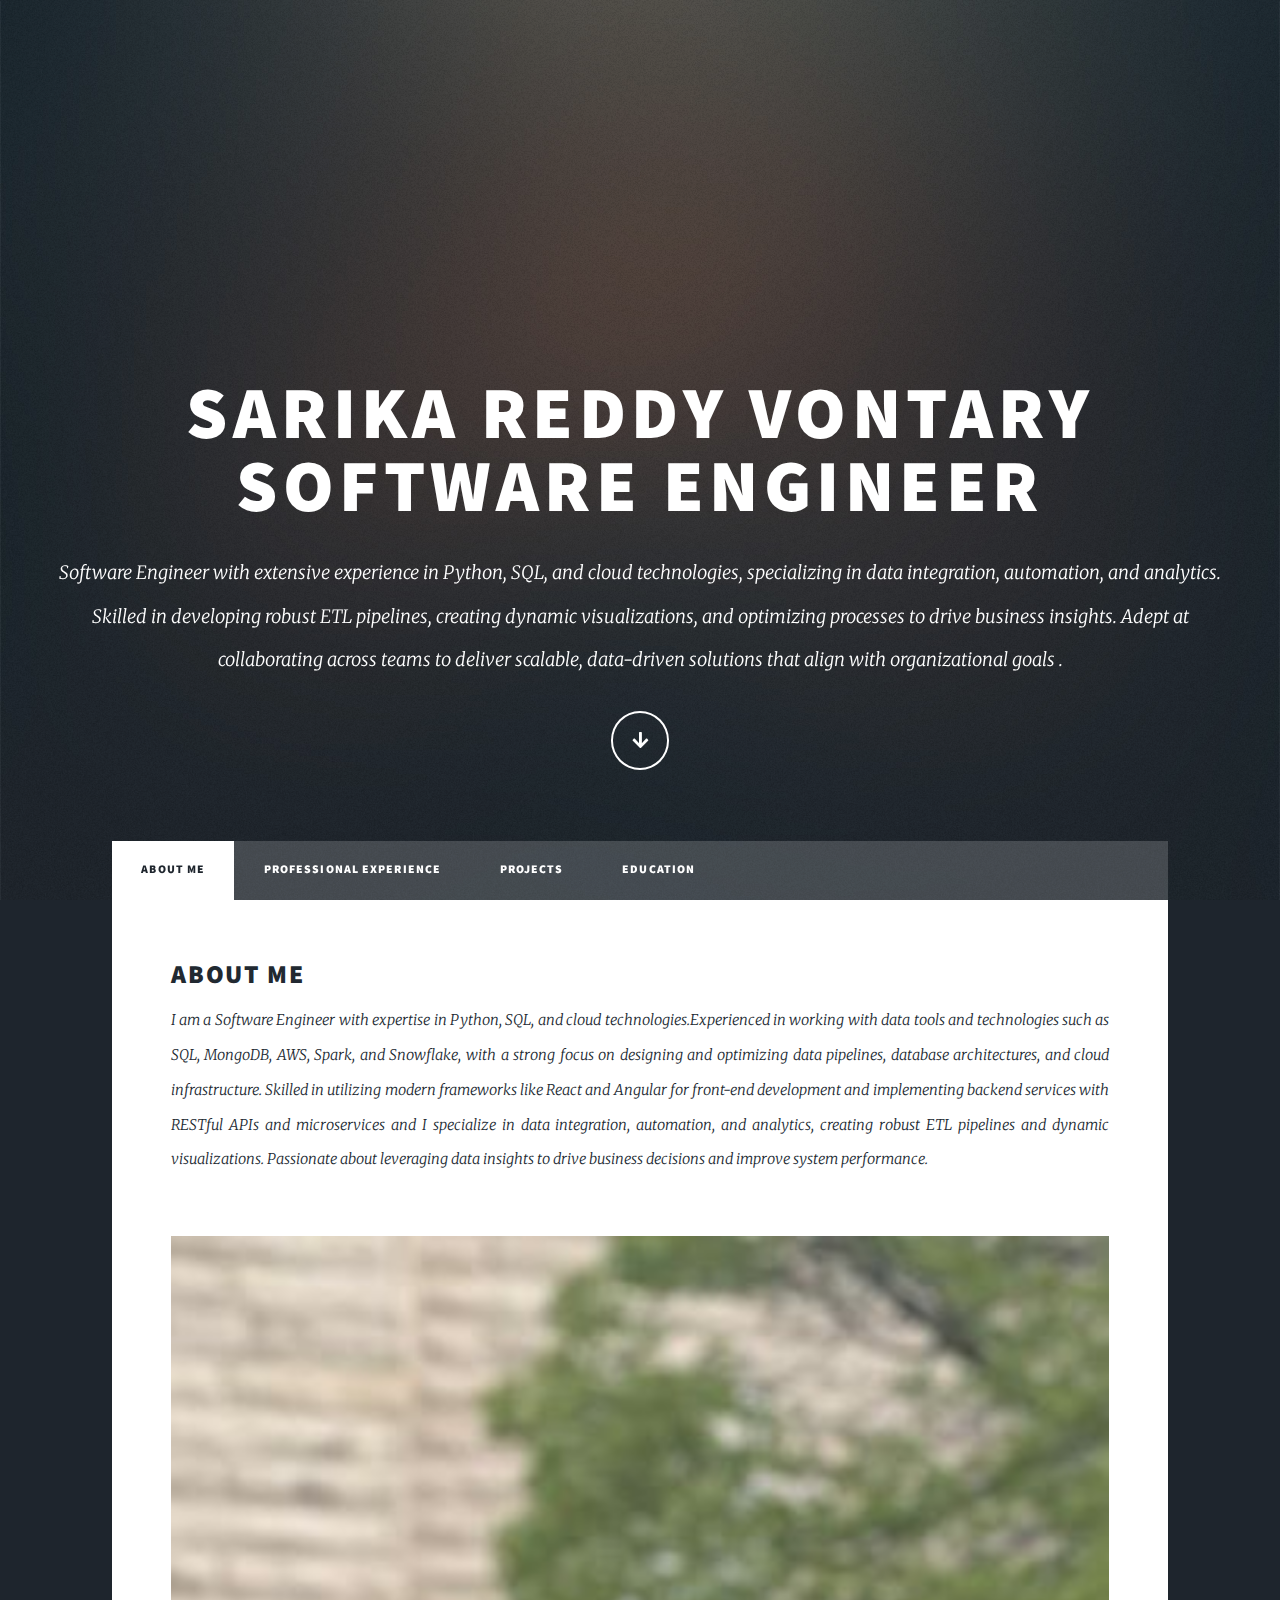
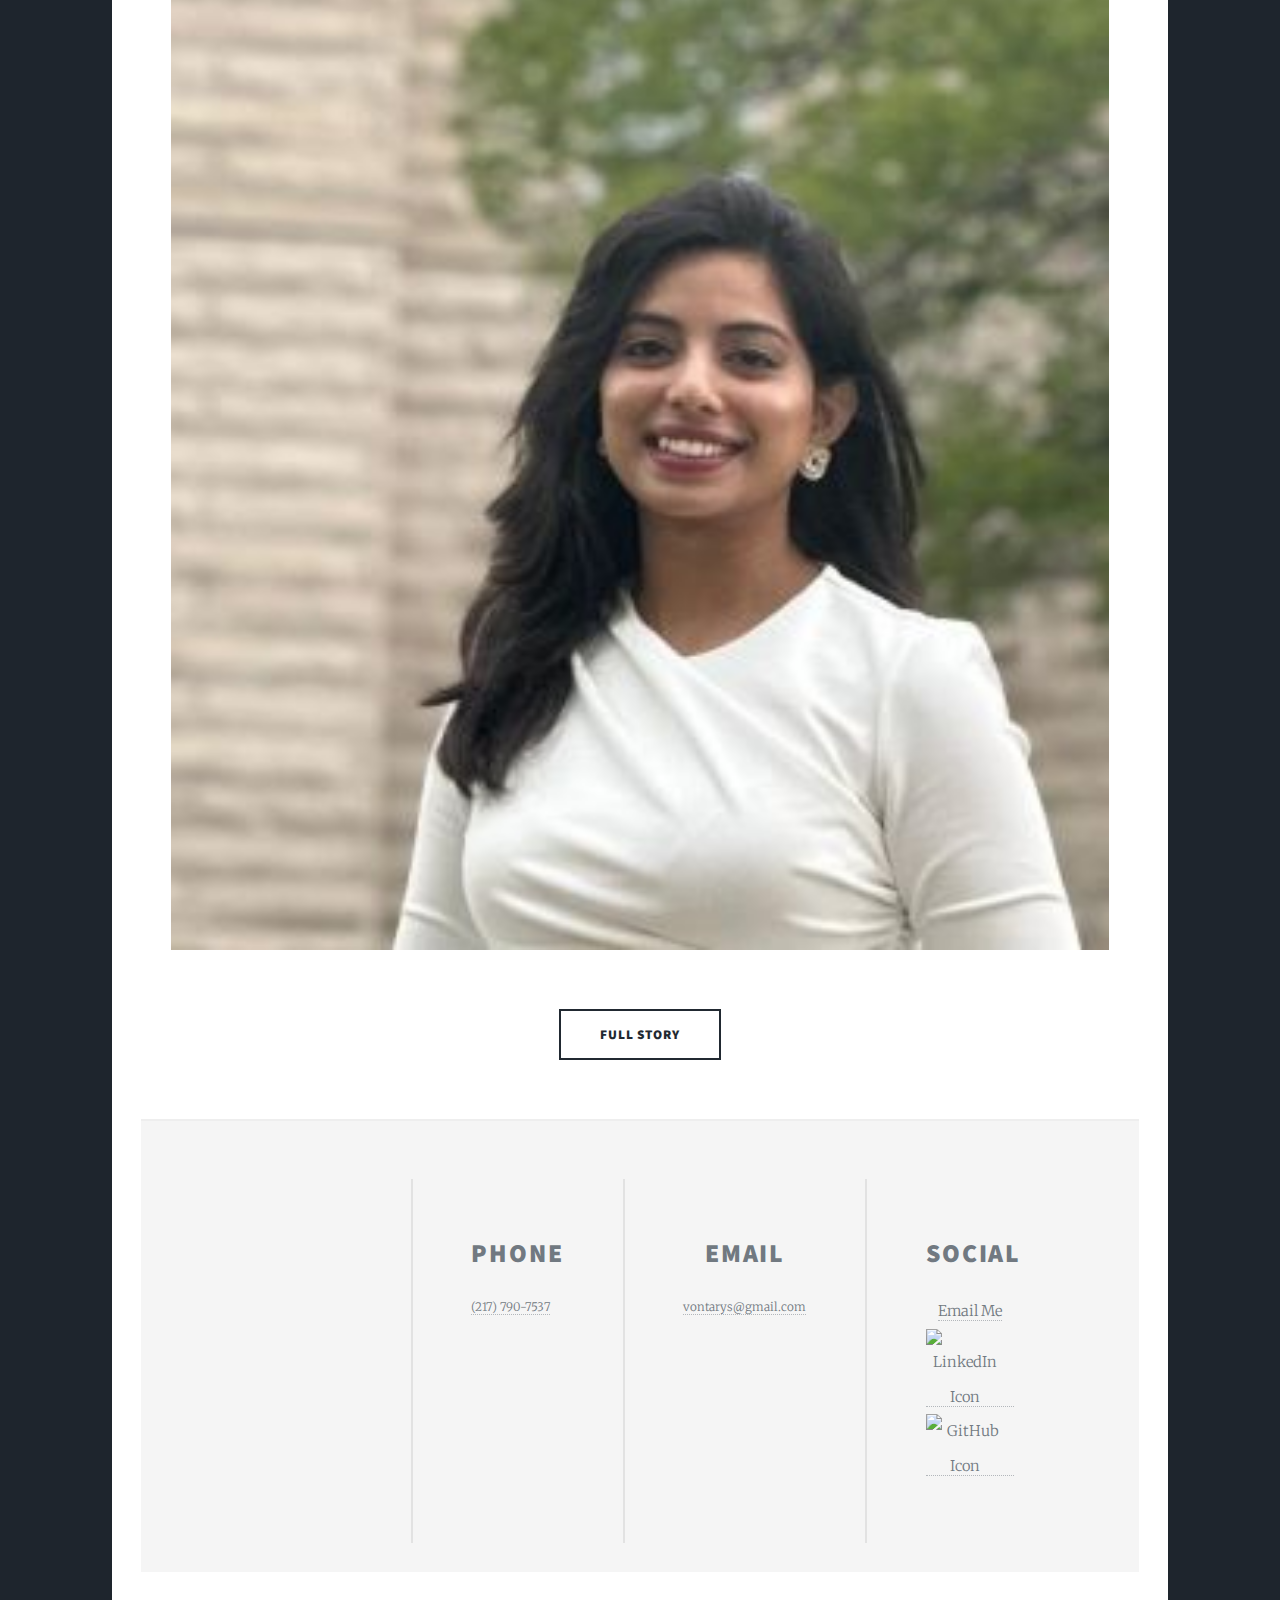
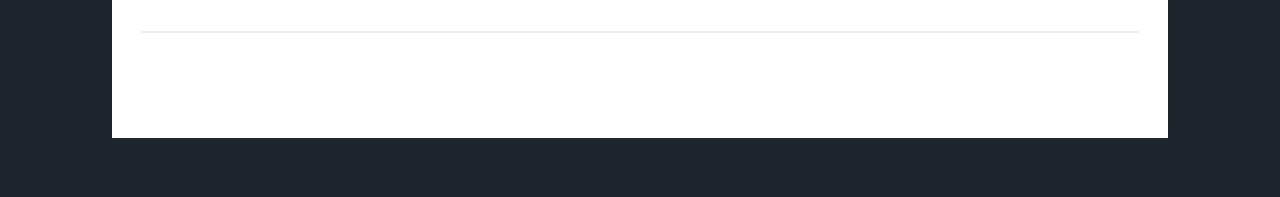
==== index.html @ 7710efbc "Add files via upload" ====
<!DOCTYPE HTML>
<!--
	Massively by HTML5 UP
	html5up.net | @ajlkn
	Free for personal and commercial use under the CCA 3.0 license (html5up.net/license)
-->
<html>
	<head>
		<title>PORTFOLIO</title>
		<meta charset="utf-8" />
		<meta name="viewport" content="width=device-width, initial-scale=1, user-scalable=no" />
		<link rel="stylesheet" href="assets/css/main.css" />
		<noscript><link rel="stylesheet" href="assets/css/noscript.css" /></noscript>
	</head>
	<body class="is-preload">

		<!-- Wrapper -->
			<div id="wrapper" class="fade-in">

				<!-- Intro -->
					<div id="intro">
						<h1>SARIKA REDDY VONTARY<br />
						Software Engineer</h1>
						<p>Software Engineer with extensive experience in Python, SQL, and cloud technologies, 
						specializing in data integration, automation, and analytics. Skilled in developing robust ETL pipelines, creating dynamic visualizations, and optimizing processes to drive business insights. 
						Adept at collaborating across teams to deliver scalable, data-driven solutions that align with organizational goals <a href="https://html5up.net/license"></a>.</p>
						<ul class="actions">
							<li><a href="#header" class="button icon solid solo fa-arrow-down scrolly">Continue</a></li>
						</ul>
					</div>

				<!-- Header -->
					<header id="header">
						<a href="index.html" class="logo">Portfolio</a>
					</header>

				<!-- Nav -->
					<nav id="nav">
						<ul class="links">
							<li class="active"><a href="index.html">ABOUT ME</a></li>
							<li><a href="generic.html">Professional Experience</a></li>
							
							<li><a href="projects.html">Projects</a></li>

							<li><a href="education.html">Education</a></li>
						</ul>
					

						</ul>
					</nav>
				 
				<!-- Main -->
					<div id="main">

						<!-- Featured Post -->
							<article class="Professional Experience">
								<header class="Software Engineer">
								
									<h2><a href="#">ABOUT ME </a></h2>
									<p>I am a Software Engineer with expertise in Python, SQL, and cloud technologies.Experienced in working with data tools and technologies such as SQL, MongoDB, AWS, Spark, and Snowflake, with a strong focus on designing and optimizing data pipelines, database architectures, and cloud infrastructure.
									Skilled in utilizing modern frameworks like React and Angular for front-end development and implementing backend services with RESTful APIs and microservices and I specialize in data integration, automation, and analytics, creating robust ETL pipelines and dynamic visualizations. Passionate about leveraging data insights to drive business decisions and improve system performance.</p>
								</header>
								<a href="#" class="image main"><img src="images/pic01.jp.jpg" alt="" /></a>
								<ul class="actions special">
									<li><a href="#" class="button large">Full Story</a></li>
								</ul>
							</article>

						<!-- Posts -->
							

				<!-- Footer -->
					<footer id="footer">
						
							</form>
						</section>
						<section class="Contact ME">
							
								
							</section>
							<section>
								<h2>Phone</h2>
								<p><a href="#">(217) 790-7537</a></p>
							</section>
							<section>
								<h2>Email</h2>
								<p><a href="#">vontarys@gmail.com</a></p>
							</section>
							<section>
								<h2>Social</h2>
								<ul class="icons alt">
									<li><a href="mailto:vontarys@gmail.com" class="btn">Email Me</a></li>
									
									<li>
										<a href="https://www.linkedin.com/in/sarika-reddy-v/" target="_blank" rel="noopener noreferrer">
											<img src="https://cdn-icons-png.flaticon.com/512/174/174857.png"
												 alt="LinkedIn Icon"
												 style="width: 30px; height: 40px; margin-right: 10px;">
										</a>
									</li>
									<li>
										<a <a href="https://github.com/sarika0125" target="_blank" rel="noopener noreferrer">
									<img src="https://upload.wikimedia.org/wikipedia/commons/9/91/Octicons-mark-github.svg" alt="GitHub Icon" style="width: 40px; height: 40px; margin-right: 10px;">
									</li>
									</a>
								</ul>
							</section>
						</section>
					</footer>

				<!-- Copyright -->
					<div id="copyright">
						<ul><li>&copy; Untitled</li><li>Design: <a href="https://html5up.net">HTML5 UP</a></li></ul>
					</div>

			</div>

		<!-- Scripts -->
			<script src="assets/js/jquery.min.js"></script>
			<script src="assets/js/jquery.scrollex.min.js"></script>
			<script src="assets/js/jquery.scrolly.min.js"></script>
			<script src="assets/js/browser.min.js"></script>
			<script src="assets/js/breakpoints.min.js"></script>
			<script src="assets/js/util.js"></script>
			<script src="assets/js/main.js"></script>

	</body>
</html>
---- assets/css/main.css ----
@import url(fontawesome-all.min.css);
@import url("https://fonts.googleapis.com/css?family=Merriweather:300,700,300italic,700italic|Source+Sans+Pro:900");

/*
	Massively by HTML5 UP
	html5up.net | @ajlkn
	Free for personal and commercial use under the CCA 3.0 license (html5up.net/license)
*/

html, body, div, span, applet, object,
iframe, h1, h2, h3, h4, h5, h6, p, blockquote,
pre, a, abbr, acronym, address, big, cite,
code, del, dfn, em, img, ins, kbd, q, s, samp,
small, strike, strong, sub, sup, tt, var, b,
u, i, center, dl, dt, dd, ol, ul, li, fieldset,
form, label, legend, table, caption, tbody,
tfoot, thead, tr, th, td, article, aside,
canvas, details, embed, figure, figcaption,
footer, header, hgroup, menu, nav, output, ruby,
section, summary, time, mark, audio, video {
	margin: 0;
	padding: 0;
	border: 0;
	font-size: 100%;
	font: inherit;
	vertical-align: baseline;}

article, aside, details, figcaption, figure,
footer, header, hgroup, menu, nav, section {
	display: block;}

body {
	line-height: 1;
}

ol, ul {
	list-style: none;
}

blockquote, q {
	quotes: none;
}

	blockquote:before, blockquote:after, q:before, q:after {
		content: '';
		content: none;
	}

table {
	border-collapse: collapse;
	border-spacing: 0;
}

body {
	-webkit-text-size-adjust: none;
}

mark {
	background-color: transparent;
	color: inherit;
}

input::-moz-focus-inner {
	border: 0;
	padding: 0;
}

input, select, textarea {
	-moz-appearance: none;
	-webkit-appearance: none;
	-ms-appearance: none;
	appearance: none;
}

/* Basic */

	@-ms-viewport {
		width: device-width;
	}

	body {
		-ms-overflow-style: scrollbar;
	}

	@media screen and (max-width: 480px) {

		html, body {
			min-width: 320px;
		}

	}

	html {
		box-sizing: border-box;
	}

	*, *:before, *:after {
		box-sizing: inherit;
	}

	body {
		background-color: #1e252d;
	}

		body.is-preload *, body.is-preload *:before, body.is-preload *:after {
			-moz-animation: none !important;
			-webkit-animation: none !important;
			-ms-animation: none !important;
			animation: none !important;
			-moz-transition: none !important;
			-webkit-transition: none !important;
			-ms-transition: none !important;
			transition: none !important;
		}

/* Type */

	html {
		font-size: 16pt;
	}

		@media screen and (max-width: 1680px) {

			html {
				font-size: 12pt;
			}

		}

		@media screen and (max-width: 1280px) {

			html {
				font-size: 11pt;
			}

		}

		@media screen and (max-width: 360px) {

			html {
				font-size: 10pt;
			}

		}

	body {
		color: #212931;
	}

	body, input, select, textarea {
		font-family: "Merriweather", Georgia, serif;
		font-weight: 300;
		font-size: 1rem;
		line-height: 2.375;
	}

	a {
		-moz-transition: color 0.2s ease-in-out, background-color 0.2s ease-in-out, border-color 0.2s ease-in-out, box-shadow 0.2s ease-in-out;
		-webkit-transition: color 0.2s ease-in-out, background-color 0.2s ease-in-out, border-color 0.2s ease-in-out, box-shadow 0.2s ease-in-out;
		-ms-transition: color 0.2s ease-in-out, background-color 0.2s ease-in-out, border-color 0.2s ease-in-out, box-shadow 0.2s ease-in-out;
		transition: color 0.2s ease-in-out, background-color 0.2s ease-in-out, border-color 0.2s ease-in-out, box-shadow 0.2s ease-in-out;
		border-bottom: dotted 1px;
		text-decoration: none;
	}

		a:hover {
			border-bottom-color: transparent;
		}

	strong, b {
		font-weight: 600;
	}

	em, i {
		font-style: italic;
	}

	p {
		text-align: justify;
		margin: 0 0 2rem 0;
	}

	h1, h2, h3, h4, h5, h6 {
		font-family: "Source Sans Pro", Helvetica, sans-serif;
		font-weight: 900;
		line-height: 1.5;
		letter-spacing: 0.075em;
		text-transform: uppercase;
		margin: 0 0 1rem 0;
	}

		h1 a, h2 a, h3 a, h4 a, h5 a, h6 a {
			border-bottom: 0;
			color: inherit;
			text-decoration: none;
		}

	h1 {
		font-size: 4rem;
		line-height: 1.1;
		margin: 0 0 2rem 0;
	}

	h2 {
		font-size: 1.75rem;
		line-height: 1.3;
		margin: 0 0 1.5rem 0;
	}

	h3 {
		font-size: 1.25rem;
		margin: 0 0 1.5rem 0;
	}

	h4 {
		font-size: 1rem;
	}

	h5 {
		font-size: 0.9rem;
	}

	h6 {
		font-size: 0.8rem;
	}

	sub {
		font-size: 0.8rem;
		position: relative;
		top: 0.5rem;
	}

	sup {
		font-size: 0.8rem;
		position: relative;
		top: -0.5rem;
	}

	blockquote {
		border-left: solid 4px;
		font-style: italic;
		margin: 0 0 2rem 0;
		padding: 0.5rem 0 0.5rem 2rem;
	}

	code {
		border: solid 2px;
		font-family: "Courier New", monospace;
		font-size: 0.9rem;
		margin: 0 0.25rem;
		padding: 0.25rem 0.65rem;
	}

	pre {
		-webkit-overflow-scrolling: touch;
		font-family: "Courier New", monospace;
		font-size: 0.9rem;
		margin: 0 0 2rem 0;
	}

		pre code {
			display: block;
			line-height: 1.75;
			padding: 1rem 1.5rem;
			overflow-x: auto;
		}

	hr {
		border: 0;
		border-bottom: solid 2px;
		margin: 3rem 0;
	}

		hr.major {
			margin: 5rem 0;
		}

	.align-left {
		text-align: left;
	}

	.align-center {
		text-align: center;
	}

	.align-right {
		text-align: right;
	}

	input, select, textarea {
		color: #212931;
	}

	a {
		color: #212931;
		border-bottom-color: rgba(33, 41, 49, 0.5);
	}

		a:hover {
			border-bottom-color: transparent;
			color: #18bfef !important;
		}

	strong, b {
		color: #212931;
	}

	h1, h2, h3, h4, h5, h6 {
		color: #212931;
	}

	blockquote {
		border-left-color: #eeeeee;
	}

	code {
		background: rgba(220, 220, 220, 0.25);
		border-color: #eeeeee;
	}

	hr {
		border-bottom-color: #eeeeee;
	}

/* Row */

	.row {
		display: flex;
		flex-wrap: wrap;
		box-sizing: border-box;
		align-items: stretch;
	}

		.row > * {
			box-sizing: border-box;
		}

		.row.gtr-uniform > * > :last-child {
			margin-bottom: 0;
		}

		.row.aln-left {
			justify-content: flex-start;
		}

		.row.aln-center {
			justify-content: center;
		}

		.row.aln-right {
			justify-content: flex-end;
		}

		.row.aln-top {
			align-items: flex-start;
		}

		.row.aln-middle {
			align-items: center;
		}

		.row.aln-bottom {
			align-items: flex-end;
		}

		.row > .imp {
			order: -1;
		}

		.row > .col-1 {
			width: 8.33333%;
		}

		.row > .off-1 {
			margin-left: 8.33333%;
		}

		.row > .col-2 {
			width: 16.66667%;
		}

		.row > .off-2 {
			margin-left: 16.66667%;
		}

		.row > .col-3 {
			width: 25%;
		}

		.row > .off-3 {
			margin-left: 25%;
		}

		.row > .col-4 {
			width: 33.33333%;
		}

		.row > .off-4 {
			margin-left: 33.33333%;
		}

		.row > .col-5 {
			width: 41.66667%;
		}

		.row > .off-5 {
			margin-left: 41.66667%;
		}

		.row > .col-6 {
			width: 50%;
		}

		.row > .off-6 {
			margin-left: 50%;
		}

		.row > .col-7 {
			width: 58.33333%;
		}

		.row > .off-7 {
			margin-left: 58.33333%;
		}

		.row > .col-8 {
			width: 66.66667%;
		}

		.row > .off-8 {
			margin-left: 66.66667%;
		}

		.row > .col-9 {
			width: 75%;
		}

		.row > .off-9 {
			margin-left: 75%;
		}

		.row > .col-10 {
			width: 83.33333%;
		}

		.row > .off-10 {
			margin-left: 83.33333%;
		}

		.row > .col-11 {
			width: 91.66667%;
		}

		.row > .off-11 {
			margin-left: 91.66667%;
		}

		.row > .col-12 {
			width: 100%;
		}

		.row > .off-12 {
			margin-left: 100%;
		}

		.row.gtr-0 {
			margin-top: 0;
			margin-left: 0rem;
		}

			.row.gtr-0 > * {
				padding: 0 0 0 0rem;
			}

			.row.gtr-0.gtr-uniform {
				margin-top: 0rem;
			}

				.row.gtr-0.gtr-uniform > * {
					padding-top: 0rem;
				}

		.row.gtr-25 {
			margin-top: 0;
			margin-left: -0.375rem;
		}

			.row.gtr-25 > * {
				padding: 0 0 0 0.375rem;
			}

			.row.gtr-25.gtr-uniform {
				margin-top: -0.375rem;
			}

				.row.gtr-25.gtr-uniform > * {
					padding-top: 0.375rem;
				}

		.row.gtr-50 {
			margin-top: 0;
			margin-left: -0.75rem;
		}

			.row.gtr-50 > * {
				padding: 0 0 0 0.75rem;
			}

			.row.gtr-50.gtr-uniform {
				margin-top: -0.75rem;
			}

				.row.gtr-50.gtr-uniform > * {
					padding-top: 0.75rem;
				}

		.row {
			margin-top: 0;
			margin-left: -1.5rem;
		}

			.row > * {
				padding: 0 0 0 1.5rem;
			}

			.row.gtr-uniform {
				margin-top: -1.5rem;
			}

				.row.gtr-uniform > * {
					padding-top: 1.5rem;
				}

		.row.gtr-150 {
			margin-top: 0;
			margin-left: -2.25rem;
		}

			.row.gtr-150 > * {
				padding: 0 0 0 2.25rem;
			}

			.row.gtr-150.gtr-uniform {
				margin-top: -2.25rem;
			}

				.row.gtr-150.gtr-uniform > * {
					padding-top: 2.25rem;
				}

		.row.gtr-200 {
			margin-top: 0;
			margin-left: -3rem;
		}

			.row.gtr-200 > * {
				padding: 0 0 0 3rem;
			}

			.row.gtr-200.gtr-uniform {
				margin-top: -3rem;
			}

				.row.gtr-200.gtr-uniform > * {
					padding-top: 3rem;
				}

		@media screen and (max-width: 1680px) {

			.row {
				display: flex;
				flex-wrap: wrap;
				box-sizing: border-box;
				align-items: stretch;
			}

				.row > * {
					box-sizing: border-box;
				}

				.row.gtr-uniform > * > :last-child {
					margin-bottom: 0;
				}

				.row.aln-left {
					justify-content: flex-start;
				}

				.row.aln-center {
					justify-content: center;
				}

				.row.aln-right {
					justify-content: flex-end;
				}

				.row.aln-top {
					align-items: flex-start;
				}

				.row.aln-middle {
					align-items: center;
				}

				.row.aln-bottom {
					align-items: flex-end;
				}

				.row > .imp-xlarge {
					order: -1;
				}

				.row > .col-1-xlarge {
					width: 8.33333%;
				}

				.row > .off-1-xlarge {
					margin-left: 8.33333%;
				}

				.row > .col-2-xlarge {
					width: 16.66667%;
				}

				.row > .off-2-xlarge {
					margin-left: 16.66667%;
				}

				.row > .col-3-xlarge {
					width: 25%;
				}

				.row > .off-3-xlarge {
					margin-left: 25%;
				}

				.row > .col-4-xlarge {
					width: 33.33333%;
				}

				.row > .off-4-xlarge {
					margin-left: 33.33333%;
				}

				.row > .col-5-xlarge {
					width: 41.66667%;
				}

				.row > .off-5-xlarge {
					margin-left: 41.66667%;
				}

				.row > .col-6-xlarge {
					width: 50%;
				}

				.row > .off-6-xlarge {
					margin-left: 50%;
				}

				.row > .col-7-xlarge {
					width: 58.33333%;
				}

				.row > .off-7-xlarge {
					margin-left: 58.33333%;
				}

				.row > .col-8-xlarge {
					width: 66.66667%;
				}

				.row > .off-8-xlarge {
					margin-left: 66.66667%;
				}

				.row > .col-9-xlarge {
					width: 75%;
				}

				.row > .off-9-xlarge {
					margin-left: 75%;
				}

				.row > .col-10-xlarge {
					width: 83.33333%;
				}

				.row > .off-10-xlarge {
					margin-left: 83.33333%;
				}

				.row > .col-11-xlarge {
					width: 91.66667%;
				}

				.row > .off-11-xlarge {
					margin-left: 91.66667%;
				}

				.row > .col-12-xlarge {
					width: 100%;
				}

				.row > .off-12-xlarge {
					margin-left: 100%;
				}

				.row.gtr-0 {
					margin-top: 0;
					margin-left: 0rem;
				}

					.row.gtr-0 > * {
						padding: 0 0 0 0rem;
					}

					.row.gtr-0.gtr-uniform {
						margin-top: 0rem;
					}

						.row.gtr-0.gtr-uniform > * {
							padding-top: 0rem;
						}

				.row.gtr-25 {
					margin-top: 0;
					margin-left: -0.375rem;
				}

					.row.gtr-25 > * {
						padding: 0 0 0 0.375rem;
					}

					.row.gtr-25.gtr-uniform {
						margin-top: -0.375rem;
					}

						.row.gtr-25.gtr-uniform > * {
							padding-top: 0.375rem;
						}

				.row.gtr-50 {
					margin-top: 0;
					margin-left: -0.75rem;
				}

					.row.gtr-50 > * {
						padding: 0 0 0 0.75rem;
					}

					.row.gtr-50.gtr-uniform {
						margin-top: -0.75rem;
					}

						.row.gtr-50.gtr-uniform > * {
							padding-top: 0.75rem;
						}

				.row {
					margin-top: 0;
					margin-left: -1.5rem;
				}

					.row > * {
						padding: 0 0 0 1.5rem;
					}

					.row.gtr-uniform {
						margin-top: -1.5rem;
					}

						.row.gtr-uniform > * {
							padding-top: 1.5rem;
						}

				.row.gtr-150 {
					margin-top: 0;
					margin-left: -2.25rem;
				}

					.row.gtr-150 > * {
						padding: 0 0 0 2.25rem;
					}

					.row.gtr-150.gtr-uniform {
						margin-top: -2.25rem;
					}

						.row.gtr-150.gtr-uniform > * {
							padding-top: 2.25rem;
						}

				.row.gtr-200 {
					margin-top: 0;
					margin-left: -3rem;
				}

					.row.gtr-200 > * {
						padding: 0 0 0 3rem;
					}

					.row.gtr-200.gtr-uniform {
						margin-top: -3rem;
					}

						.row.gtr-200.gtr-uniform > * {
							padding-top: 3rem;
						}

		}

		@media screen and (max-width: 1280px) {

			.row {
				display: flex;
				flex-wrap: wrap;
				box-sizing: border-box;
				align-items: stretch;
			}

				.row > * {
					box-sizing: border-box;
				}

				.row.gtr-uniform > * > :last-child {
					margin-bottom: 0;
				}

				.row.aln-left {
					justify-content: flex-start;
				}

				.row.aln-center {
					justify-content: center;
				}

				.row.aln-right {
					justify-content: flex-end;
				}

				.row.aln-top {
					align-items: flex-start;
				}

				.row.aln-middle {
					align-items: center;
				}

				.row.aln-bottom {
					align-items: flex-end;
				}

				.row > .imp-large {
					order: -1;
				}

				.row > .col-1-large {
					width: 8.33333%;
				}

				.row > .off-1-large {
					margin-left: 8.33333%;
				}

				.row > .col-2-large {
					width: 16.66667%;
				}

				.row > .off-2-large {
					margin-left: 16.66667%;
				}

				.row > .col-3-large {
					width: 25%;
				}

				.row > .off-3-large {
					margin-left: 25%;
				}

				.row > .col-4-large {
					width: 33.33333%;
				}

				.row > .off-4-large {
					margin-left: 33.33333%;
				}

				.row > .col-5-large {
					width: 41.66667%;
				}

				.row > .off-5-large {
					margin-left: 41.66667%;
				}

				.row > .col-6-large {
					width: 50%;
				}

				.row > .off-6-large {
					margin-left: 50%;
				}

				.row > .col-7-large {
					width: 58.33333%;
				}

				.row > .off-7-large {
					margin-left: 58.33333%;
				}

				.row > .col-8-large {
					width: 66.66667%;
				}

				.row > .off-8-large {
					margin-left: 66.66667%;
				}

				.row > .col-9-large {
					width: 75%;
				}

				.row > .off-9-large {
					margin-left: 75%;
				}

				.row > .col-10-large {
					width: 83.33333%;
				}

				.row > .off-10-large {
					margin-left: 83.33333%;
				}

				.row > .col-11-large {
					width: 91.66667%;
				}

				.row > .off-11-large {
					margin-left: 91.66667%;
				}

				.row > .col-12-large {
					width: 100%;
				}

				.row > .off-12-large {
					margin-left: 100%;
				}

				.row.gtr-0 {
					margin-top: 0;
					margin-left: 0rem;
				}

					.row.gtr-0 > * {
						padding: 0 0 0 0rem;
					}

					.row.gtr-0.gtr-uniform {
						margin-top: 0rem;
					}

						.row.gtr-0.gtr-uniform > * {
							padding-top: 0rem;
						}

				.row.gtr-25 {
					margin-top: 0;
					margin-left: -0.375rem;
				}

					.row.gtr-25 > * {
						padding: 0 0 0 0.375rem;
					}

					.row.gtr-25.gtr-uniform {
						margin-top: -0.375rem;
					}

						.row.gtr-25.gtr-uniform > * {
							padding-top: 0.375rem;
						}

				.row.gtr-50 {
					margin-top: 0;
					margin-left: -0.75rem;
				}

					.row.gtr-50 > * {
						padding: 0 0 0 0.75rem;
					}

					.row.gtr-50.gtr-uniform {
						margin-top: -0.75rem;
					}

						.row.gtr-50.gtr-uniform > * {
							padding-top: 0.75rem;
						}

				.row {
					margin-top: 0;
					margin-left: -1.5rem;
				}

					.row > * {
						padding: 0 0 0 1.5rem;
					}

					.row.gtr-uniform {
						margin-top: -1.5rem;
					}

						.row.gtr-uniform > * {
							padding-top: 1.5rem;
						}

				.row.gtr-150 {
					margin-top: 0;
					margin-left: -2.25rem;
				}

					.row.gtr-150 > * {
						padding: 0 0 0 2.25rem;
					}

					.row.gtr-150.gtr-uniform {
						margin-top: -2.25rem;
					}

						.row.gtr-150.gtr-uniform > * {
							padding-top: 2.25rem;
						}

				.row.gtr-200 {
					margin-top: 0;
					margin-left: -3rem;
				}

					.row.gtr-200 > * {
						padding: 0 0 0 3rem;
					}

					.row.gtr-200.gtr-uniform {
						margin-top: -3rem;
					}

						.row.gtr-200.gtr-uniform > * {
							padding-top: 3rem;
						}

		}

		@media screen and (max-width: 980px) {

			.row {
				display: flex;
				flex-wrap: wrap;
				box-sizing: border-box;
				align-items: stretch;
			}

				.row > * {
					box-sizing: border-box;
				}

				.row.gtr-uniform > * > :last-child {
					margin-bottom: 0;
				}

				.row.aln-left {
					justify-content: flex-start;
				}

				.row.aln-center {
					justify-content: center;
				}

				.row.aln-right {
					justify-content: flex-end;
				}

				.row.aln-top {
					align-items: flex-start;
				}

				.row.aln-middle {
					align-items: center;
				}

				.row.aln-bottom {
					align-items: flex-end;
				}

				.row > .imp-medium {
					order: -1;
				}

				.row > .col-1-medium {
					width: 8.33333%;
				}

				.row > .off-1-medium {
					margin-left: 8.33333%;
				}

				.row > .col-2-medium {
					width: 16.66667%;
				}

				.row > .off-2-medium {
					margin-left: 16.66667%;
				}

				.row > .col-3-medium {
					width: 25%;
				}

				.row > .off-3-medium {
					margin-left: 25%;
				}

				.row > .col-4-medium {
					width: 33.33333%;
				}

				.row > .off-4-medium {
					margin-left: 33.33333%;
				}

				.row > .col-5-medium {
					width: 41.66667%;
				}

				.row > .off-5-medium {
					margin-left: 41.66667%;
				}

				.row > .col-6-medium {
					width: 50%;
				}

				.row > .off-6-medium {
					margin-left: 50%;
				}

				.row > .col-7-medium {
					width: 58.33333%;
				}

				.row > .off-7-medium {
					margin-left: 58.33333%;
				}

				.row > .col-8-medium {
					width: 66.66667%;
				}

				.row > .off-8-medium {
					margin-left: 66.66667%;
				}

				.row > .col-9-medium {
					width: 75%;
				}

				.row > .off-9-medium {
					margin-left: 75%;
				}

				.row > .col-10-medium {
					width: 83.33333%;
				}

				.row > .off-10-medium {
					margin-left: 83.33333%;
				}

				.row > .col-11-medium {
					width: 91.66667%;
				}

				.row > .off-11-medium {
					margin-left: 91.66667%;
				}

				.row > .col-12-medium {
					width: 100%;
				}

				.row > .off-12-medium {
					margin-left: 100%;
				}

				.row.gtr-0 {
					margin-top: 0;
					margin-left: 0rem;
				}

					.row.gtr-0 > * {
						padding: 0 0 0 0rem;
					}

					.row.gtr-0.gtr-uniform {
						margin-top: 0rem;
					}

						.row.gtr-0.gtr-uniform > * {
							padding-top: 0rem;
						}

				.row.gtr-25 {
					margin-top: 0;
					margin-left: -0.375rem;
				}

					.row.gtr-25 > * {
						padding: 0 0 0 0.375rem;
					}

					.row.gtr-25.gtr-uniform {
						margin-top: -0.375rem;
					}

						.row.gtr-25.gtr-uniform > * {
							padding-top: 0.375rem;
						}

				.row.gtr-50 {
					margin-top: 0;
					margin-left: -0.75rem;
				}

					.row.gtr-50 > * {
						padding: 0 0 0 0.75rem;
					}

					.row.gtr-50.gtr-uniform {
						margin-top: -0.75rem;
					}

						.row.gtr-50.gtr-uniform > * {
							padding-top: 0.75rem;
						}

				.row {
					margin-top: 0;
					margin-left: -1.5rem;
				}

					.row > * {
						padding: 0 0 0 1.5rem;
					}

					.row.gtr-uniform {
						margin-top: -1.5rem;
					}

						.row.gtr-uniform > * {
							padding-top: 1.5rem;
						}

				.row.gtr-150 {
					margin-top: 0;
					margin-left: -2.25rem;
				}

					.row.gtr-150 > * {
						padding: 0 0 0 2.25rem;
					}

					.row.gtr-150.gtr-uniform {
						margin-top: -2.25rem;
					}

						.row.gtr-150.gtr-uniform > * {
							padding-top: 2.25rem;
						}

				.row.gtr-200 {
					margin-top: 0;
					margin-left: -3rem;
				}

					.row.gtr-200 > * {
						padding: 0 0 0 3rem;
					}

					.row.gtr-200.gtr-uniform {
						margin-top: -3rem;
					}

						.row.gtr-200.gtr-uniform > * {
							padding-top: 3rem;
						}

		}

		@media screen and (max-width: 736px) {

			.row {
				display: flex;
				flex-wrap: wrap;
				box-sizing: border-box;
				align-items: stretch;
			}

				.row > * {
					box-sizing: border-box;
				}

				.row.gtr-uniform > * > :last-child {
					margin-bottom: 0;
				}

				.row.aln-left {
					justify-content: flex-start;
				}

				.row.aln-center {
					justify-content: center;
				}

				.row.aln-right {
					justify-content: flex-end;
				}

				.row.aln-top {
					align-items: flex-start;
				}

				.row.aln-middle {
					align-items: center;
				}

				.row.aln-bottom {
					align-items: flex-end;
				}

				.row > .imp-small {
					order: -1;
				}

				.row > .col-1-small {
					width: 8.33333%;
				}

				.row > .off-1-small {
					margin-left: 8.33333%;
				}

				.row > .col-2-small {
					width: 16.66667%;
				}

				.row > .off-2-small {
					margin-left: 16.66667%;
				}

				.row > .col-3-small {
					width: 25%;
				}

				.row > .off-3-small {
					margin-left: 25%;
				}

				.row > .col-4-small {
					width: 33.33333%;
				}

				.row > .off-4-small {
					margin-left: 33.33333%;
				}

				.row > .col-5-small {
					width: 41.66667%;
				}

				.row > .off-5-small {
					margin-left: 41.66667%;
				}

				.row > .col-6-small {
					width: 50%;
				}

				.row > .off-6-small {
					margin-left: 50%;
				}

				.row > .col-7-small {
					width: 58.33333%;
				}

				.row > .off-7-small {
					margin-left: 58.33333%;
				}

				.row > .col-8-small {
					width: 66.66667%;
				}

				.row > .off-8-small {
					margin-left: 66.66667%;
				}

				.row > .col-9-small {
					width: 75%;
				}

				.row > .off-9-small {
					margin-left: 75%;
				}

				.row > .col-10-small {
					width: 83.33333%;
				}

				.row > .off-10-small {
					margin-left: 83.33333%;
				}

				.row > .col-11-small {
					width: 91.66667%;
				}

				.row > .off-11-small {
					margin-left: 91.66667%;
				}

				.row > .col-12-small {
					width: 100%;
				}

				.row > .off-12-small {
					margin-left: 100%;
				}

				.row.gtr-0 {
					margin-top: 0;
					margin-left: 0rem;
				}

					.row.gtr-0 > * {
						padding: 0 0 0 0rem;
					}

					.row.gtr-0.gtr-uniform {
						margin-top: 0rem;
					}

						.row.gtr-0.gtr-uniform > * {
							padding-top: 0rem;
						}

				.row.gtr-25 {
					margin-top: 0;
					margin-left: -0.375rem;
				}

					.row.gtr-25 > * {
						padding: 0 0 0 0.375rem;
					}

					.row.gtr-25.gtr-uniform {
						margin-top: -0.375rem;
					}

						.row.gtr-25.gtr-uniform > * {
							padding-top: 0.375rem;
						}

				.row.gtr-50 {
					margin-top: 0;
					margin-left: -0.75rem;
				}

					.row.gtr-50 > * {
						padding: 0 0 0 0.75rem;
					}

					.row.gtr-50.gtr-uniform {
						margin-top: -0.75rem;
					}

						.row.gtr-50.gtr-uniform > * {
							padding-top: 0.75rem;
						}

				.row {
					margin-top: 0;
					margin-left: -1.5rem;
				}

					.row > * {
						padding: 0 0 0 1.5rem;
					}

					.row.gtr-uniform {
						margin-top: -1.5rem;
					}

						.row.gtr-uniform > * {
							padding-top: 1.5rem;
						}

				.row.gtr-150 {
					margin-top: 0;
					margin-left: -2.25rem;
				}

					.row.gtr-150 > * {
						padding: 0 0 0 2.25rem;
					}

					.row.gtr-150.gtr-uniform {
						margin-top: -2.25rem;
					}

						.row.gtr-150.gtr-uniform > * {
							padding-top: 2.25rem;
						}

				.row.gtr-200 {
					margin-top: 0;
					margin-left: -3rem;
				}

					.row.gtr-200 > * {
						padding: 0 0 0 3rem;
					}

					.row.gtr-200.gtr-uniform {
						margin-top: -3rem;
					}

						.row.gtr-200.gtr-uniform > * {
							padding-top: 3rem;
						}

		}

		@media screen and (max-width: 480px) {

			.row {
				display: flex;
				flex-wrap: wrap;
				box-sizing: border-box;
				align-items: stretch;
			}

				.row > * {
					box-sizing: border-box;
				}

				.row.gtr-uniform > * > :last-child {
					margin-bottom: 0;
				}

				.row.aln-left {
					justify-content: flex-start;
				}

				.row.aln-center {
					justify-content: center;
				}

				.row.aln-right {
					justify-content: flex-end;
				}

				.row.aln-top {
					align-items: flex-start;
				}

				.row.aln-middle {
					align-items: center;
				}

				.row.aln-bottom {
					align-items: flex-end;
				}

				.row > .imp-xsmall {
					order: -1;
				}

				.row > .col-1-xsmall {
					width: 8.33333%;
				}

				.row > .off-1-xsmall {
					margin-left: 8.33333%;
				}

				.row > .col-2-xsmall {
					width: 16.66667%;
				}

				.row > .off-2-xsmall {
					margin-left: 16.66667%;
				}

				.row > .col-3-xsmall {
					width: 25%;
				}

				.row > .off-3-xsmall {
					margin-left: 25%;
				}

				.row > .col-4-xsmall {
					width: 33.33333%;
				}

				.row > .off-4-xsmall {
					margin-left: 33.33333%;
				}

				.row > .col-5-xsmall {
					width: 41.66667%;
				}

				.row > .off-5-xsmall {
					margin-left: 41.66667%;
				}

				.row > .col-6-xsmall {
					width: 50%;
				}

				.row > .off-6-xsmall {
					margin-left: 50%;
				}

				.row > .col-7-xsmall {
					width: 58.33333%;
				}

				.row > .off-7-xsmall {
					margin-left: 58.33333%;
				}

				.row > .col-8-xsmall {
					width: 66.66667%;
				}

				.row > .off-8-xsmall {
					margin-left: 66.66667%;
				}

				.row > .col-9-xsmall {
					width: 75%;
				}

				.row > .off-9-xsmall {
					margin-left: 75%;
				}

				.row > .col-10-xsmall {
					width: 83.33333%;
				}

				.row > .off-10-xsmall {
					margin-left: 83.33333%;
				}

				.row > .col-11-xsmall {
					width: 91.66667%;
				}

				.row > .off-11-xsmall {
					margin-left: 91.66667%;
				}

				.row > .col-12-xsmall {
					width: 100%;
				}

				.row > .off-12-xsmall {
					margin-left: 100%;
				}

				.row.gtr-0 {
					margin-top: 0;
					margin-left: 0rem;
				}

					.row.gtr-0 > * {
						padding: 0 0 0 0rem;
					}

					.row.gtr-0.gtr-uniform {
						margin-top: 0rem;
					}

						.row.gtr-0.gtr-uniform > * {
							padding-top: 0rem;
						}

				.row.gtr-25 {
					margin-top: 0;
					margin-left: -0.375rem;
				}

					.row.gtr-25 > * {
						padding: 0 0 0 0.375rem;
					}

					.row.gtr-25.gtr-uniform {
						margin-top: -0.375rem;
					}

						.row.gtr-25.gtr-uniform > * {
							padding-top: 0.375rem;
						}

				.row.gtr-50 {
					margin-top: 0;
					margin-left: -0.75rem;
				}

					.row.gtr-50 > * {
						padding: 0 0 0 0.75rem;
					}

					.row.gtr-50.gtr-uniform {
						margin-top: -0.75rem;
					}

						.row.gtr-50.gtr-uniform > * {
							padding-top: 0.75rem;
						}

				.row {
					margin-top: 0;
					margin-left: -1.5rem;
				}

					.row > * {
						padding: 0 0 0 1.5rem;
					}

					.row.gtr-uniform {
						margin-top: -1.5rem;
					}

						.row.gtr-uniform > * {
							padding-top: 1.5rem;
						}

				.row.gtr-150 {
					margin-top: 0;
					margin-left: -2.25rem;
				}

					.row.gtr-150 > * {
						padding: 0 0 0 2.25rem;
					}

					.row.gtr-150.gtr-uniform {
						margin-top: -2.25rem;
					}

						.row.gtr-150.gtr-uniform > * {
							padding-top: 2.25rem;
						}

				.row.gtr-200 {
					margin-top: 0;
					margin-left: -3rem;
				}

					.row.gtr-200 > * {
						padding: 0 0 0 3rem;
					}

					.row.gtr-200.gtr-uniform {
						margin-top: -3rem;
					}

						.row.gtr-200.gtr-uniform > * {
							padding-top: 3rem;
						}

		}

		@media screen and (max-width: 360px) {

			.row {
				display: flex;
				flex-wrap: wrap;
				box-sizing: border-box;
				align-items: stretch;
			}

				.row > * {
					box-sizing: border-box;
				}

				.row.gtr-uniform > * > :last-child {
					margin-bottom: 0;
				}

				.row.aln-left {
					justify-content: flex-start;
				}

				.row.aln-center {
					justify-content: center;
				}

				.row.aln-right {
					justify-content: flex-end;
				}

				.row.aln-top {
					align-items: flex-start;
				}

				.row.aln-middle {
					align-items: center;
				}

				.row.aln-bottom {
					align-items: flex-end;
				}

				.row > .imp-xxsmall {
					order: -1;
				}

				.row > .col-1-xxsmall {
					width: 8.33333%;
				}

				.row > .off-1-xxsmall {
					margin-left: 8.33333%;
				}

				.row > .col-2-xxsmall {
					width: 16.66667%;
				}

				.row > .off-2-xxsmall {
					margin-left: 16.66667%;
				}

				.row > .col-3-xxsmall {
					width: 25%;
				}

				.row > .off-3-xxsmall {
					margin-left: 25%;
				}

				.row > .col-4-xxsmall {
					width: 33.33333%;
				}

				.row > .off-4-xxsmall {
					margin-left: 33.33333%;
				}

				.row > .col-5-xxsmall {
					width: 41.66667%;
				}

				.row > .off-5-xxsmall {
					margin-left: 41.66667%;
				}

				.row > .col-6-xxsmall {
					width: 50%;
				}

				.row > .off-6-xxsmall {
					margin-left: 50%;
				}

				.row > .col-7-xxsmall {
					width: 58.33333%;
				}

				.row > .off-7-xxsmall {
					margin-left: 58.33333%;
				}

				.row > .col-8-xxsmall {
					width: 66.66667%;
				}

				.row > .off-8-xxsmall {
					margin-left: 66.66667%;
				}

				.row > .col-9-xxsmall {
					width: 75%;
				}

				.row > .off-9-xxsmall {
					margin-left: 75%;
				}

				.row > .col-10-xxsmall {
					width: 83.33333%;
				}

				.row > .off-10-xxsmall {
					margin-left: 83.33333%;
				}

				.row > .col-11-xxsmall {
					width: 91.66667%;
				}

				.row > .off-11-xxsmall {
					margin-left: 91.66667%;
				}

				.row > .col-12-xxsmall {
					width: 100%;
				}

				.row > .off-12-xxsmall {
					margin-left: 100%;
				}

				.row.gtr-0 {
					margin-top: 0;
					margin-left: 0rem;
				}

					.row.gtr-0 > * {
						padding: 0 0 0 0rem;
					}

					.row.gtr-0.gtr-uniform {
						margin-top: 0rem;
					}

						.row.gtr-0.gtr-uniform > * {
							padding-top: 0rem;
						}

				.row.gtr-25 {
					margin-top: 0;
					margin-left: -0.375rem;
				}

					.row.gtr-25 > * {
						padding: 0 0 0 0.375rem;
					}

					.row.gtr-25.gtr-uniform {
						margin-top: -0.375rem;
					}

						.row.gtr-25.gtr-uniform > * {
							padding-top: 0.375rem;
						}

				.row.gtr-50 {
					margin-top: 0;
					margin-left: -0.75rem;
				}

					.row.gtr-50 > * {
						padding: 0 0 0 0.75rem;
					}

					.row.gtr-50.gtr-uniform {
						margin-top: -0.75rem;
					}

						.row.gtr-50.gtr-uniform > * {
							padding-top: 0.75rem;
						}

				.row {
					margin-top: 0;
					margin-left: -1.5rem;
				}

					.row > * {
						padding: 0 0 0 1.5rem;
					}

					.row.gtr-uniform {
						margin-top: -1.5rem;
					}

						.row.gtr-uniform > * {
							padding-top: 1.5rem;
						}

				.row.gtr-150 {
					margin-top: 0;
					margin-left: -2.25rem;
				}

					.row.gtr-150 > * {
						padding: 0 0 0 2.25rem;
					}

					.row.gtr-150.gtr-uniform {
						margin-top: -2.25rem;
					}

						.row.gtr-150.gtr-uniform > * {
							padding-top: 2.25rem;
						}

				.row.gtr-200 {
					margin-top: 0;
					margin-left: -3rem;
				}

					.row.gtr-200 > * {
						padding: 0 0 0 3rem;
					}

					.row.gtr-200.gtr-uniform {
						margin-top: -3rem;
					}

						.row.gtr-200.gtr-uniform > * {
							padding-top: 3rem;
						}

		}

/* Box */

	.box {
		border: solid 2px;
		margin-bottom: 2rem;
		padding: 1.5rem;
	}

		.box > :last-child,
		.box > :last-child > :last-child,
		.box > :last-child > :last-child > :last-child {
			margin-bottom: 0;
		}

		.box.alt {
			border: 0;
			border-radius: 0;
			padding: 0;
		}

	.box {
		border-color: #eeeeee;
	}

/* Button */

	input[type="submit"],
	input[type="reset"],
	input[type="button"],
	button,
	.button {
		-moz-appearance: none;
		-webkit-appearance: none;
		-ms-appearance: none;
		appearance: none;
		-moz-transition: background-color 0.2s ease-in-out, box-shadow 0.2s ease-in-out, color 0.2s ease-in-out;
		-webkit-transition: background-color 0.2s ease-in-out, box-shadow 0.2s ease-in-out, color 0.2s ease-in-out;
		-ms-transition: background-color 0.2s ease-in-out, box-shadow 0.2s ease-in-out, color 0.2s ease-in-out;
		transition: background-color 0.2s ease-in-out, box-shadow 0.2s ease-in-out, color 0.2s ease-in-out;
		border: 0;
		border-radius: 0;
		cursor: pointer;
		display: inline-block;
		font-family: "Source Sans Pro", Helvetica, sans-serif;
		font-size: 0.8rem;
		font-weight: 900;
		letter-spacing: 0.075em;
		height: 3rem;
		line-height: 3rem;
		padding: 0 2rem;
		text-align: center;
		text-decoration: none;
		text-transform: uppercase;
		white-space: nowrap;
	}

		input[type="submit"].icon:before,
		input[type="reset"].icon:before,
		input[type="button"].icon:before,
		button.icon:before,
		.button.icon:before {
			margin-right: 0.5rem;
		}

		input[type="submit"].icon.solo,
		input[type="reset"].icon.solo,
		input[type="button"].icon.solo,
		button.icon.solo,
		.button.icon.solo {
			position: relative;
			width: 4rem;
			height: 4rem;
			line-height: 4rem;
			border-radius: 4rem;
			text-indent: 4rem;
			overflow: hidden;
			padding: 0;
			white-space: nowrap;
		}

			input[type="submit"].icon.solo:before,
			input[type="reset"].icon.solo:before,
			input[type="button"].icon.solo:before,
			button.icon.solo:before,
			.button.icon.solo:before {
				position: absolute;
				display: block;
				top: 0;
				left: 0;
				width: inherit;
				height: inherit;
				line-height: inherit;
				font-size: 1.25rem;
				margin-right: 0;
				text-align: center;
				text-indent: 0;
			}

		input[type="submit"].fit,
		input[type="reset"].fit,
		input[type="button"].fit,
		button.fit,
		.button.fit {
			width: 100%;
		}

		input[type="submit"].small,
		input[type="reset"].small,
		input[type="button"].small,
		button.small,
		.button.small {
			font-size: 0.7rem;
			height: 2.5rem;
			line-height: 2.5rem;
			padding: 0 1.5rem;
		}

		input[type="submit"].large,
		input[type="reset"].large,
		input[type="button"].large,
		button.large,
		.button.large {
			font-size: 0.9rem;
			height: 3.5rem;
			line-height: 3.5rem;
			padding: 0 2.75rem;
		}

		@media screen and (max-width: 980px) {

			input[type="submit"],
			input[type="reset"],
			input[type="button"],
			button,
			.button {
				font-size: 0.9rem;
				height: 3.25rem;
				line-height: 3.25rem;
			}

				input[type="submit"].large,
				input[type="reset"].large,
				input[type="button"].large,
				button.large,
				.button.large {
					font-size: 1rem;
					height: 3.75rem;
					line-height: 3.75rem;
				}

		}

		input[type="submit"].disabled, input[type="submit"]:disabled,
		input[type="reset"].disabled,
		input[type="reset"]:disabled,
		input[type="button"].disabled,
		input[type="button"]:disabled,
		button.disabled,
		button:disabled,
		.button.disabled,
		.button:disabled {
			pointer-events: none;
			opacity: 0.25;
		}

	input[type="submit"],
	input[type="reset"],
	input[type="button"],
	button,
	.button {
		background-color: transparent;
		box-shadow: inset 0 0 0 2px #212931;
		color: #212931 !important;
	}

		input[type="submit"]:hover,
		input[type="reset"]:hover,
		input[type="button"]:hover,
		button:hover,
		.button:hover {
			box-shadow: inset 0 0 0 2px #18bfef;
			color: #18bfef !important;
		}

		input[type="submit"].primary,
		input[type="reset"].primary,
		input[type="button"].primary,
		button.primary,
		.button.primary {
			background-color: #212931;
			box-shadow: none;
			color: #ffffff !important;
		}

			input[type="submit"].primary:hover,
			input[type="reset"].primary:hover,
			input[type="button"].primary:hover,
			button.primary:hover,
			.button.primary:hover {
				background-color: #18bfef;
			}

/* Form */

	form {
		margin: 0 0 2rem 0;
	}

		form > :last-child {
			margin-bottom: 0;
		}

		form > .fields {
			display: -moz-flex;
			display: -webkit-flex;
			display: -ms-flex;
			display: flex;
			-moz-flex-wrap: wrap;
			-webkit-flex-wrap: wrap;
			-ms-flex-wrap: wrap;
			flex-wrap: wrap;
			width: calc(100% + 3rem);
			margin: -1.5rem 0 2rem -1.5rem;
		}

			form > .fields > .field {
				-moz-flex-grow: 0;
				-webkit-flex-grow: 0;
				-ms-flex-grow: 0;
				flex-grow: 0;
				-moz-flex-shrink: 0;
				-webkit-flex-shrink: 0;
				-ms-flex-shrink: 0;
				flex-shrink: 0;
				padding: 1.5rem 0 0 1.5rem;
				width: calc(100% - 1.5rem);
			}

				form > .fields > .field.half {
					width: calc(50% - 0.75rem);
				}

				form > .fields > .field.third {
					width: calc(100%/3 - 0.5rem);
				}

				form > .fields > .field.quarter {
					width: calc(25% - 0.375rem);
				}

		@media screen and (max-width: 480px) {

			form > .fields {
				width: calc(100% + 3rem);
				margin: -1.5rem 0 2rem -1.5rem;
			}

				form > .fields > .field {
					padding: 1.5rem 0 0 1.5rem;
					width: calc(100% - 1.5rem);
				}

					form > .fields > .field.half {
						width: calc(100% - 1.5rem);
					}

					form > .fields > .field.third {
						width: calc(100% - 1.5rem);
					}

					form > .fields > .field.quarter {
						width: calc(100% - 1.5rem);
					}

		}

	label {
		display: block;
		font-family: "Source Sans Pro", Helvetica, sans-serif;
		font-weight: 900;
		line-height: 1.5;
		letter-spacing: 0.075em;
		font-size: 0.8rem;
		text-transform: uppercase;
		margin: 0 0 0.75rem 0;
	}

		@media screen and (max-width: 980px) {

			label {
				font-size: 0.9rem;
			}

		}

	input[type="text"],
	input[type="password"],
	input[type="email"],
	select,
	textarea {
		-moz-appearance: none;
		-webkit-appearance: none;
		-ms-appearance: none;
		appearance: none;
		background: transparent;
		border-radius: 0;
		border: solid 2px;
		color: inherit;
		display: block;
		outline: 0;
		padding: 0 1rem;
		text-decoration: none;
		width: 100%;
	}

		input[type="text"]:invalid,
		input[type="password"]:invalid,
		input[type="email"]:invalid,
		select:invalid,
		textarea:invalid {
			box-shadow: none;
		}

	select {
		background-size: 1.25rem;
		background-repeat: no-repeat;
		background-position: calc(100% - 1rem) center;
		height: 3rem;
		padding-right: 3rem;
		text-overflow: ellipsis;
	}

		select:focus::-ms-value {
			background-color: transparent;
		}

		select::-ms-expand {
			display: none;
		}

	input[type="text"],
	input[type="password"],
	input[type="email"],
	select {
		height: 3rem;
	}

	textarea {
		padding: 0.75rem 1rem;
	}

	input[type="checkbox"],
	input[type="radio"] {
		-moz-appearance: none;
		-webkit-appearance: none;
		-ms-appearance: none;
		appearance: none;
		display: block;
		float: left;
		margin-right: -2rem;
		opacity: 0;
		width: 1rem;
		z-index: -1;
	}

		input[type="checkbox"] + label,
		input[type="radio"] + label {
			text-decoration: none;
			cursor: pointer;
			display: inline-block;
			font-size: 1rem;
			letter-spacing: 0;
			font-family: "Merriweather", Georgia, serif;
			text-transform: none;
			font-weight: 300;
			padding-left: 2.8rem;
			padding-right: 1rem;
			position: relative;
		}

			input[type="checkbox"] + label:before,
			input[type="radio"] + label:before {
				-moz-osx-font-smoothing: grayscale;
				-webkit-font-smoothing: antialiased;
				display: inline-block;
				font-style: normal;
				font-variant: normal;
				text-rendering: auto;
				line-height: 1;
				text-transform: none !important;
				font-family: 'Font Awesome 5 Free';
				font-weight: 900;
			}

			input[type="checkbox"] + label:before,
			input[type="radio"] + label:before {
				border-radius: 0;
				border: solid 2px;
				content: '';
				display: inline-block;
				font-size: 0.8rem;
				height: 1.8rem;
				left: 0;
				line-height: 1.65rem;
				position: absolute;
				text-align: center;
				top: -0.125rem;
				width: 1.8rem;
			}

		input[type="checkbox"]:checked + label:before,
		input[type="radio"]:checked + label:before {
			content: '\f00c';
		}

	input[type="checkbox"] + label:before {
		border-radius: 0;
	}

	input[type="radio"] + label:before {
		border-radius: 100%;
	}

	::-webkit-input-placeholder {
		opacity: 1.0;
	}

	:-moz-placeholder {
		opacity: 1.0;
	}

	::-moz-placeholder {
		opacity: 1.0;
	}

	:-ms-input-placeholder {
		opacity: 1.0;
	}

	label {
		color: #212931;
	}

	input[type="text"],
	input[type="password"],
	input[type="email"],
	select,
	textarea {
		border-color: #eeeeee;
	}

		input[type="text"]:focus,
		input[type="password"]:focus,
		input[type="email"]:focus,
		select:focus,
		textarea:focus {
			border-color: #18bfef;
		}

	select {
		background-image: url("data:image/svg+xml;charset=utf8,%3Csvg xmlns='http://www.w3.org/2000/svg' width='40' height='40' preserveAspectRatio='none' viewBox='0 0 40 40'%3E%3Cpath d='M9.4,12.3l10.4,10.4l10.4-10.4c0.2-0.2,0.5-0.4,0.9-0.4c0.3,0,0.6,0.1,0.9,0.4l3.3,3.3c0.2,0.2,0.4,0.5,0.4,0.9 c0,0.4-0.1,0.6-0.4,0.9L20.7,31.9c-0.2,0.2-0.5,0.4-0.9,0.4c-0.3,0-0.6-0.1-0.9-0.4L4.3,17.3c-0.2-0.2-0.4-0.5-0.4-0.9 c0-0.4,0.1-0.6,0.4-0.9l3.3-3.3c0.2-0.2,0.5-0.4,0.9-0.4S9.1,12.1,9.4,12.3z' fill='%23eeeeee' /%3E%3C/svg%3E");
	}

		select option {
			background-color: #ffffff;
			color: #212931;
		}

	.select-wrapper:before {
		color: #eeeeee;
	}

	input[type="checkbox"] + label,
	input[type="radio"] + label {
		color: #212931;
	}

		input[type="checkbox"] + label:before,
		input[type="radio"] + label:before {
			border-color: #eeeeee;
		}

	input[type="checkbox"]:checked + label:before,
	input[type="radio"]:checked + label:before {
		background-color: #212931;
		border-color: #212931;
		color: #ffffff;
	}

	input[type="checkbox"]:focus + label:before,
	input[type="radio"]:focus + label:before {
		border-color: #18bfef;
	}

	::-webkit-input-placeholder {
		color: #909498 !important;
	}

	:-moz-placeholder {
		color: #909498 !important;
	}

	::-moz-placeholder {
		color: #909498 !important;
	}

	:-ms-input-placeholder {
		color: #909498 !important;
	}

	.formerize-placeholder {
		color: #909498 !important;
	}

/* Icon */

	.icon {
		text-decoration: none;
		border-bottom: none;
		position: relative;
	}

		.icon:before {
			-moz-osx-font-smoothing: grayscale;
			-webkit-font-smoothing: antialiased;
			display: inline-block;
			font-style: normal;
			font-variant: normal;
			text-rendering: auto;
			line-height: 1;
			text-transform: none !important;
			font-family: 'Font Awesome 5 Free';
			font-weight: 400;
		}

		.icon > .label {
			display: none;
		}

		.icon:before {
			line-height: inherit;
		}

		.icon.solid:before {
			font-weight: 900;
		}

		.icon.brands:before {
			font-family: 'Font Awesome 5 Brands';
		}

/* Image */

	.image {
		border: 0;
		display: inline-block;
		position: relative;
	}

		.image img {
			display: block;
		}

		.image.left, .image.right {
			max-width: 40%;
		}

			.image.left img, .image.right img {
				width: 100%;
			}

		.image.left {
			float: left;
			margin: 0 2rem 2rem 0;
			top: 0.75rem;
		}

		.image.right {
			float: right;
			margin: 0 0 2rem 2rem;
			top: 0.75rem;
		}

		.image.fit {
			display: block;
			margin: 2.5rem 0;
			width: 100%;
		}

			.image.fit:first-child {
				margin-top: 0;
			}

			.image.fit img {
				width: 100%;
			}

		.image.main {
			display: block;
			margin: 4rem 0;
			width: 100%;
		}

			.image.main:first-child {
				margin-top: 0;
			}

			.image.main img {
				width: 100%;
			}

		@media screen and (max-width: 736px) {

			.image.fit {
				margin: 2rem 0;
			}

			.image.main {
				margin: 2rem 0;
			}

		}

	a.image {
		overflow: hidden;
	}

		a.image img {
			-moz-transition: -moz-transform 0.2s ease-out;
			-webkit-transition: -webkit-transform 0.2s ease-out;
			-ms-transition: -ms-transform 0.2s ease-out;
			transition: transform 0.2s ease-out;
		}

		a.image:hover img {
			-moz-transform: scale(1.05);
			-webkit-transform: scale(1.05);
			-ms-transform: scale(1.05);
			transform: scale(1.05);
		}

/* Actions */

	ul.actions {
		display: -moz-flex;
		display: -webkit-flex;
		display: -ms-flex;
		display: flex;
		cursor: default;
		list-style: none;
		margin-left: -1rem;
		padding-left: 0;
	}

		ul.actions li {
			padding: 0 0 0 1rem;
			vertical-align: middle;
		}

		ul.actions.special {
			-moz-justify-content: center;
			-webkit-justify-content: center;
			-ms-justify-content: center;
			justify-content: center;
			width: 100%;
			margin-left: 0;
		}

			ul.actions.special li:first-child {
				padding-left: 0;
			}

		ul.actions.stacked {
			-moz-flex-direction: column;
			-webkit-flex-direction: column;
			-ms-flex-direction: column;
			flex-direction: column;
			margin-left: 0;
		}

			ul.actions.stacked li {
				padding: 1.3rem 0 0 0;
			}

				ul.actions.stacked li:first-child {
					padding-top: 0;
				}

		ul.actions.fit {
			width: calc(100% + 1rem);
		}

			ul.actions.fit li {
				-moz-flex-grow: 1;
				-webkit-flex-grow: 1;
				-ms-flex-grow: 1;
				flex-grow: 1;
				-moz-flex-shrink: 1;
				-webkit-flex-shrink: 1;
				-ms-flex-shrink: 1;
				flex-shrink: 1;
				width: 100%;
			}

				ul.actions.fit li > * {
					width: 100%;
				}

			ul.actions.fit.stacked {
				width: 100%;
			}

		@media screen and (max-width: 480px) {

			ul.actions:not(.fixed) {
				-moz-flex-direction: column;
				-webkit-flex-direction: column;
				-ms-flex-direction: column;
				flex-direction: column;
				margin-left: 0;
				width: 100% !important;
			}

				ul.actions:not(.fixed) li {
					-moz-flex-grow: 1;
					-webkit-flex-grow: 1;
					-ms-flex-grow: 1;
					flex-grow: 1;
					-moz-flex-shrink: 1;
					-webkit-flex-shrink: 1;
					-ms-flex-shrink: 1;
					flex-shrink: 1;
					padding: 1rem 0 0 0;
					text-align: center;
					width: 100%;
				}

					ul.actions:not(.fixed) li > * {
						width: 100%;
					}

					ul.actions:not(.fixed) li:first-child {
						padding-top: 0;
					}

					ul.actions:not(.fixed) li input[type="submit"],
					ul.actions:not(.fixed) li input[type="reset"],
					ul.actions:not(.fixed) li input[type="button"],
					ul.actions:not(.fixed) li button,
					ul.actions:not(.fixed) li .button {
						width: 100%;
					}

						ul.actions:not(.fixed) li input[type="submit"].icon:before,
						ul.actions:not(.fixed) li input[type="reset"].icon:before,
						ul.actions:not(.fixed) li input[type="button"].icon:before,
						ul.actions:not(.fixed) li button.icon:before,
						ul.actions:not(.fixed) li .button.icon:before {
							margin-left: -0.5rem;
						}

		}

/* Icons */

	ul.icons {
		cursor: default;
		list-style: none;
		padding-left: 0;
	}

		ul.icons li {
			display: inline-block;
			padding: 0 0.5rem 0 0;
			vertical-align: middle;
		}

			ul.icons li:last-child {
				padding-right: 0;
			}

			ul.icons li .icon:before {
				width: 2.25rem;
				height: 2.25rem;
				line-height: 2.25rem;
				display: inline-block;
				text-align: center;
				border-radius: 100%;
				font-size: 1.25rem;
			}

		ul.icons.alt li .icon:before {
			-moz-transition: color 0.2s ease-in-out, background-color 0.2s ease-in-out, border-color 0.2s ease-in-out, box-shadow 0.2s ease-in-out;
			-webkit-transition: color 0.2s ease-in-out, background-color 0.2s ease-in-out, border-color 0.2s ease-in-out, box-shadow 0.2s ease-in-out;
			-ms-transition: color 0.2s ease-in-out, background-color 0.2s ease-in-out, border-color 0.2s ease-in-out, box-shadow 0.2s ease-in-out;
			transition: color 0.2s ease-in-out, background-color 0.2s ease-in-out, border-color 0.2s ease-in-out, box-shadow 0.2s ease-in-out;
			font-size: 1rem;
		}

/* List */

	ol {
		list-style: decimal;
		margin: 0 0 2rem 0;
		padding-left: 1.25rem;
	}

		ol li {
			padding-left: 0.25rem;
		}

	ul {
		list-style: disc;
		margin: 0 0 2rem 0;
		padding-left: 1rem;
	}

		ul li {
			padding-left: 0.5rem;
		}

		ul.divided {
			list-style: none;
			padding-left: 0;
		}

			ul.divided li {
				border-top: solid 1px;
				padding: 0.5rem 0;
			}

				ul.divided li:first-child {
					border-top: 0;
					padding-top: 0;
				}

	dl {
		margin: 0 0 2rem 0;
	}

		dl dt {
			display: block;
			font-weight: 600;
			margin: 0 0 1rem 0;
		}

		dl dd {
			margin-left: 2rem;
		}

	ul.divided li {
		border-top-color: #eeeeee;
	}

	ul.icons li a.icon:hover:before {
		color: #18bfef;
	}

	ul.icons.alt li .icon:before {
		box-shadow: inset 0 0 0 2px #eeeeee;
	}

	ul.icons.alt li a.icon:hover:before {
		box-shadow: inset 0 0 0 2px #18bfef;
	}

/* Section/Article */

	section.special, article.special {
		text-align: center;
	}

	header {
		cursor: default;
	}

		header > .date {
			display: block;
			font-size: 0.8rem;
			height: 1;
			margin: 0 0 1rem 0;
			position: relative;
		}

		header > p {
			font-style: italic;
		}

		header > h1 + p {
			font-size: 1.1rem;
			margin-top: -0.5rem;
			line-height: 2;
		}

		header > h2 + p {
			font-size: 1rem;
			margin-top: -0.75rem;
		}

		header > h3 + p {
			font-size: 0.9rem;
			margin-top: -0.75rem;
		}

		header > h4 + p {
			font-size: 0.8rem;
			margin-top: -0.75rem;
		}

		header.major {
			margin: 0 0 4rem 0;
			text-align: center;
		}

			header.major > :last-child {
				margin-bottom: 0;
			}

			header.major > p {
				margin-top: 0;
				text-align: center;
			}

			header.major > .date {
				font-size: 1rem;
				margin: 0 0 4rem 0;
			}

				header.major > .date:before, header.major > .date:after {
					content: '';
					display: block;
					position: absolute;
					top: 50%;
					width: calc(50% - 6rem);
					border-top: solid 2px;
				}

				header.major > .date:before {
					left: 0;
				}

				header.major > .date:after {
					right: 0;
				}

		@media screen and (max-width: 980px) {

			header br {
				display: none;
			}

		}

		@media screen and (max-width: 736px) {

			header.major {
				margin: 0 0 2rem 0;
			}

		}

	header.major .date:before, header.major .date:after {
		border-top-color: #eeeeee;
	}

/* Table */

	.table-wrapper {
		-webkit-overflow-scrolling: touch;
		overflow-x: auto;
	}

	table {
		margin: 0 0 2rem 0;
		width: 100%;
	}

		table tbody tr {
			border: solid 1px;
			border-left: 0;
			border-right: 0;
		}

		table td {
			padding: 0.75rem 0.75rem;
		}

		table th {
			font-family: "Source Sans Pro", Helvetica, sans-serif;
			font-size: 0.8rem;
			font-weight: 900;
			letter-spacing: 0.075em;
			line-height: 1.5;
			padding: 0 0.75rem 0.75rem 0.75rem;
			text-align: left;
			text-transform: uppercase;
		}

			@media screen and (max-width: 980px) {

				table th {
					font-size: 0.9rem;
				}

			}

		table thead {
			border-bottom: solid 2px;
		}

		table tfoot {
			border-top: solid 2px;
		}

		table.alt {
			border-collapse: separate;
		}

			table.alt tbody tr td {
				border: solid 1px;
				border-left-width: 0;
				border-top-width: 0;
			}

				table.alt tbody tr td:first-child {
					border-left-width: 1px;
				}

			table.alt tbody tr:first-child td {
				border-top-width: 1px;
			}

			table.alt thead {
				border-bottom: 0;
			}

			table.alt tfoot {
				border-top: 0;
			}

	table tbody tr {
		border-color: #eeeeee;
	}

		table tbody tr:nth-child(2n + 1) {
			background-color: rgba(220, 220, 220, 0.25);
		}

	table th {
		color: #212931;
	}

	table thead {
		border-bottom-color: #eeeeee;
	}

	table tfoot {
		border-top-color: #eeeeee;
	}

	table.alt tbody tr td {
		border-color: #eeeeee;
	}

/* Pagination */

	.pagination {
		display: -moz-inline-flex;
		display: -webkit-inline-flex;
		display: -ms-inline-flex;
		display: inline-flex;
		-moz-user-select: none;
		-webkit-user-select: none;
		-ms-user-select: none;
		user-select: none;
		cursor: default;
		list-style: none;
		margin: 0 0 2rem 2px;
		padding: 0;
	}

		.pagination a, .pagination span {
			-moz-transition: background-color 0.2s ease-in-out, border-color 0.2s ease-in-out, box-shadow 0.2s ease-in-out, color 0.2s ease-in-out;
			-webkit-transition: background-color 0.2s ease-in-out, border-color 0.2s ease-in-out, box-shadow 0.2s ease-in-out, color 0.2s ease-in-out;
			-ms-transition: background-color 0.2s ease-in-out, border-color 0.2s ease-in-out, box-shadow 0.2s ease-in-out, color 0.2s ease-in-out;
			transition: background-color 0.2s ease-in-out, border-color 0.2s ease-in-out, box-shadow 0.2s ease-in-out, color 0.2s ease-in-out;
			border: solid 2px;
			display: inline-block;
			font-family: "Source Sans Pro", Helvetica, sans-serif;
			font-size: 0.8rem;
			font-weight: 900;
			height: 3rem;
			letter-spacing: 0.075em;
			line-height: calc(3rem - 4px);
			margin-left: -2px;
			min-width: 3rem;
			position: relative;
			text-align: center;
			text-decoration: none;
			text-transform: uppercase;
		}

		.pagination .next, .pagination .previous {
			text-decoration: none;
			padding: 0 1.75rem;
		}

			.pagination .next:before, .pagination .previous:before {
				-moz-osx-font-smoothing: grayscale;
				-webkit-font-smoothing: antialiased;
				display: inline-block;
				font-style: normal;
				font-variant: normal;
				text-rendering: auto;
				line-height: 1;
				text-transform: none !important;
				font-family: 'Font Awesome 5 Free';
				font-weight: 900;
			}

			.pagination .next:before, .pagination .previous:before {
				display: inline-block;
				color: inherit !important;
				line-height: inherit;
			}

		.pagination .previous:before {
			content: '\f104';
			margin-right: 0.9375em;
		}

		.pagination .next:before {
			content: '\f105';
			float: right;
			margin-left: 0.9375em;
		}

		@media screen and (max-width: 980px) {

			.pagination a, .pagination span {
				font-size: 0.9rem;
			}

		}

		@media screen and (max-width: 480px) {

			.pagination .page, .pagination .extra {
				display: none;
			}

		}

	.pagination a, .pagination span {
		border-color: #eeeeee;
	}

	.pagination a {
		color: #212931 !important;
	}

		.pagination a:hover {
			color: #18bfef !important;
			border-color: #18bfef;
			z-index: 1;
		}

			.pagination a:hover + a,
			.pagination a:hover + span {
				border-left-color: #18bfef;
			}

		.pagination a.active {
			background-color: #eeeeee;
		}

	.pagination span {
		color: #eeeeee;
	}

/* Wrapper */

	#wrapper {
		-moz-transition: opacity 0.5s ease;
		-webkit-transition: opacity 0.5s ease;
		-ms-transition: opacity 0.5s ease;
		transition: opacity 0.5s ease;
		position: relative;
		z-index: 1;
		overflow: hidden;
	}

		#wrapper > .bg {
			position: absolute;
			top: 0;
			left: 0;
			width: 100%;
			height: 100%;
			background-color: #212931;
			background-image: url("../../images/overlay.png"), linear-gradient(0deg, rgba(0, 0, 0, 0.1), rgba(0, 0, 0, 0.1)), url("../../images/bg.jpg");
			background-size: auto,								auto,														100% auto;
			background-position: center,								center,														top center;
			background-repeat: repeat,								no-repeat,													no-repeat;
			background-attachment: scroll,								scroll,														scroll;
			z-index: -1;
		}

			#wrapper > .bg.fixed {
				position: fixed;
				width: 100vw;
				height: 100vh;
			}

		#wrapper.fade-in:before {
			pointer-events: none;
			-moz-transition: opacity 1s ease-in-out;
			-webkit-transition: opacity 1s ease-in-out;
			-ms-transition: opacity 1s ease-in-out;
			transition: opacity 1s ease-in-out;
			-moz-transition-delay: 0.75s;
			-webkit-transition-delay: 0.75s;
			-ms-transition-delay: 0.75s;
			transition-delay: 0.75s;
			background: #1e252d;
			content: '';
			display: block;
			height: 100%;
			left: 0;
			opacity: 0;
			position: fixed;
			top: 0;
			width: 100%;
		}

		body.is-preload #wrapper.fade-in:before {
			opacity: 1;
		}

		@media screen and (orientation: portrait) {

			#wrapper > .bg {
				background-size: auto,								auto,														auto 175%;
			}

		}

/* Intro */

	#intro {
		color: #ffffff;
		padding: 8rem 4rem 6rem 4rem ;
		-moz-align-items: center;
		-webkit-align-items: center;
		-ms-align-items: center;
		align-items: center;
		display: -moz-flex;
		display: -webkit-flex;
		display: -ms-flex;
		display: flex;
		-moz-flex-direction: column;
		-webkit-flex-direction: column;
		-ms-flex-direction: column;
		flex-direction: column;
		-moz-justify-content: -moz-flex-end;
		-webkit-justify-content: -webkit-flex-end;
		-ms-justify-content: -ms-flex-end;
		justify-content: flex-end;
		-moz-transition: opacity 1s ease, -moz-transform 1s ease;
		-webkit-transition: opacity 1s ease, -webkit-transform 1s ease;
		-ms-transition: opacity 1s ease, -ms-transform 1s ease;
		transition: opacity 1s ease, transform 1s ease;
		position: relative;
		cursor: default;
		text-align: center;
		z-index: 1;
		min-height: 100vh;
	}

		#intro input, #intro select, #intro textarea {
			color: #ffffff;
		}

		#intro a {
			color: #ffffff;
			border-bottom-color: rgba(255, 255, 255, 0.5);
		}

			#intro a:hover {
				border-bottom-color: transparent;
				color: #18bfef !important;
			}

		#intro strong, #intro b {
			color: #ffffff;
		}

		#intro h1, #intro h2, #intro h3, #intro h4, #intro h5, #intro h6 {
			color: #ffffff;
		}

		#intro blockquote {
			border-left-color: #ffffff;
		}

		#intro code {
			background: rgba(255, 255, 255, 0.075);
			border-color: #ffffff;
		}

		#intro hr {
			border-bottom-color: #ffffff;
		}

		#intro input[type="submit"],
		#intro input[type="reset"],
		#intro input[type="button"],
		#intro button,
		#intro .button {
			background-color: transparent;
			box-shadow: inset 0 0 0 2px #ffffff;
			color: #ffffff !important;
		}

			#intro input[type="submit"]:hover,
			#intro input[type="reset"]:hover,
			#intro input[type="button"]:hover,
			#intro button:hover,
			#intro .button:hover {
				box-shadow: inset 0 0 0 2px #18bfef;
				color: #18bfef !important;
			}

			#intro input[type="submit"].primary,
			#intro input[type="reset"].primary,
			#intro input[type="button"].primary,
			#intro button.primary,
			#intro .button.primary {
				background-color: #ffffff;
				box-shadow: none;
				color: #1e252d !important;
			}

				#intro input[type="submit"].primary:hover,
				#intro input[type="reset"].primary:hover,
				#intro input[type="button"].primary:hover,
				#intro button.primary:hover,
				#intro .button.primary:hover {
					background-color: #18bfef;
				}

		#intro h1 {
			font-size: 5rem;
			line-height: 1;
		}

		#intro p {
			font-size: 1.25rem;
			font-style: italic;
			margin-top: -0.25rem;
			text-align: center;
		}

		#intro + #header {
			margin-top: -20rem;
		}

			#intro + #header .logo {
				-moz-transform: translateY(2rem);
				-webkit-transform: translateY(2rem);
				-ms-transform: translateY(2rem);
				transform: translateY(2rem);
				opacity: 0;
				visibility: hidden;
			}

		#intro.hidden {
			pointer-events: none;
			-moz-transform: translateY(2rem);
			-webkit-transform: translateY(2rem);
			-ms-transform: translateY(2rem);
			transform: translateY(2rem);
			-moz-transition: opacity 0.5s ease, -moz-transform 0.5s ease, visibility 0.5s;
			-webkit-transition: opacity 0.5s ease, -webkit-transform 0.5s ease, visibility 0.5s;
			-ms-transition: opacity 0.5s ease, -ms-transform 0.5s ease, visibility 0.5s;
			transition: opacity 0.5s ease, transform 0.5s ease, visibility 0.5s;
			opacity: 0;
			visibility: hidden;
		}

			#intro.hidden + #header .logo {
				-moz-transform: translateY(0);
				-webkit-transform: translateY(0);
				-ms-transform: translateY(0);
				transform: translateY(0);
				opacity: 1;
				visibility: visible;
			}

		body.is-preload #intro {
			-moz-transform: translateY(2rem);
			-webkit-transform: translateY(2rem);
			-ms-transform: translateY(2rem);
			transform: translateY(2rem);
			opacity: 0;
		}

			body.is-preload #intro:not(.hidden) + #header + #nav {
				-moz-transform: translateY(4rem);
				-webkit-transform: translateY(4rem);
				-ms-transform: translateY(4rem);
				transform: translateY(4rem);
				opacity: 0;
			}

		@media screen and (max-width: 980px) {

			#intro {
				padding: 4rem 4rem 2rem 4rem ;
				min-height: 90vh;
			}

				#intro p br {
					display: none;
				}

				#intro + #header {
					margin-top: -14rem;
				}

		}

		@media screen and (max-width: 736px) {

			#intro {
				padding: 3rem 2rem 1rem 2rem ;
				min-height: 80vh;
			}

				#intro h1 {
					font-size: 3.25rem;
					line-height: 1.1;
					margin-bottom: 1rem;
				}

				#intro p {
					font-size: 1rem;
					margin-top: 0rem;
				}

				#intro .actions {
					display: none;
				}

		}

/* Header */

	#header {
		color: #ffffff;
		-moz-align-items: center;
		-webkit-align-items: center;
		-ms-align-items: center;
		align-items: center;
		display: -moz-flex;
		display: -webkit-flex;
		display: -ms-flex;
		display: flex;
		-moz-flex-direction: column;
		-webkit-flex-direction: column;
		-ms-flex-direction: column;
		flex-direction: column;
		-moz-justify-content: -moz-flex-end;
		-webkit-justify-content: -webkit-flex-end;
		-ms-justify-content: -ms-flex-end;
		justify-content: flex-end;
		pointer-events: none;
		-moz-user-select: none;
		-webkit-user-select: none;
		-ms-user-select: none;
		user-select: none;
		height: 20rem;
		padding-bottom: 8rem;
		position: relative;
		text-align: center;
		z-index: 2;
	}

		#header input, #header select, #header textarea {
			color: #ffffff;
		}

		#header a {
			color: #ffffff;
			border-bottom-color: rgba(255, 255, 255, 0.5);
		}

			#header a:hover {
				border-bottom-color: transparent;
				color: #18bfef !important;
			}

		#header strong, #header b {
			color: #ffffff;
		}

		#header h1, #header h2, #header h3, #header h4, #header h5, #header h6 {
			color: #ffffff;
		}

		#header blockquote {
			border-left-color: #ffffff;
		}

		#header code {
			background: rgba(255, 255, 255, 0.075);
			border-color: #ffffff;
		}

		#header hr {
			border-bottom-color: #ffffff;
		}

		#header .logo {
			-moz-transition: border-color 0.2s ease-in-out, color 0.2s ease-in-out, opacity 0.5s ease, -moz-transform 0.5s ease, visibility 0.5s;
			-webkit-transition: border-color 0.2s ease-in-out, color 0.2s ease-in-out, opacity 0.5s ease, -webkit-transform 0.5s ease, visibility 0.5s;
			-ms-transition: border-color 0.2s ease-in-out, color 0.2s ease-in-out, opacity 0.5s ease, -ms-transform 0.5s ease, visibility 0.5s;
			transition: border-color 0.2s ease-in-out, color 0.2s ease-in-out, opacity 0.5s ease, transform 0.5s ease, visibility 0.5s;
			pointer-events: auto;
			border-style: solid;
			border-color: #ffffff;
			border-width: 5px !important;
			font-family: "Source Sans Pro", Helvetica, sans-serif;
			font-size: 2.25rem;
			font-weight: 900;
			letter-spacing: 0.075em;
			line-height: 1;
			padding: 1rem 1.75rem;
			text-transform: uppercase;
			visibility: visible;
		}

			#header .logo:hover {
				border-color: #18bfef !important;
				color: #18bfef !important;
			}

		@media screen and (max-width: 980px) {

			#header {
				height: 14rem;
				padding-bottom: 4rem;
			}

		}

		@media screen and (max-width: 736px) {

			#header {
				padding-bottom: 3rem;
			}

				#header .logo {
					font-size: 1.75rem;
					border-width: 3px !important;
				}

		}

/* Nav */

	#nav {
		color: #ffffff;
		display: -moz-flex;
		display: -webkit-flex;
		display: -ms-flex;
		display: flex;
		-moz-transition: -moz-transform 1s ease, opacity 1s ease;
		-webkit-transition: -webkit-transform 1s ease, opacity 1s ease;
		-ms-transition: -ms-transform 1s ease, opacity 1s ease;
		transition: transform 1s ease, opacity 1s ease;
		background: rgba(255, 255, 255, 0.175);
		height: 4rem;
		line-height: 4rem;
		margin: -4rem auto 0 auto;
		overflow: hidden;
		padding: 0 2rem 0 0;
		position: relative;
		width: calc(100% - 4rem);
		max-width: 72rem;
		z-index: 2;
	}

		#nav ul.divided li {
			border-top-color: #ffffff;
		}

		#nav ul.icons li a.icon:hover:before {
			color: #18bfef;
		}

		#nav ul.icons.alt li .icon:before {
			box-shadow: inset 0 0 0 2px #ffffff;
		}

		#nav ul.icons.alt li a.icon:hover:before {
			box-shadow: inset 0 0 0 2px #18bfef;
		}

		#nav input, #nav select, #nav textarea {
			color: #ffffff;
		}

		#nav a {
			color: #ffffff;
			border-bottom-color: rgba(255, 255, 255, 0.5);
		}

			#nav a:hover {
				border-bottom-color: transparent;
				color: #18bfef !important;
			}

		#nav strong, #nav b {
			color: #ffffff;
		}

		#nav h1, #nav h2, #nav h3, #nav h4, #nav h5, #nav h6 {
			color: #ffffff;
		}

		#nav blockquote {
			border-left-color: #ffffff;
		}

		#nav code {
			background: rgba(255, 255, 255, 0.075);
			border-color: #ffffff;
		}

		#nav hr {
			border-bottom-color: #ffffff;
		}

		#nav ul.links {
			display: -moz-flex;
			display: -webkit-flex;
			display: -ms-flex;
			display: flex;
			-moz-flex-grow: 1;
			-webkit-flex-grow: 1;
			-ms-flex-grow: 1;
			flex-grow: 1;
			-moz-flex-shrink: 1;
			-webkit-flex-shrink: 1;
			-ms-flex-shrink: 1;
			flex-shrink: 1;
			font-family: "Source Sans Pro", Helvetica, sans-serif;
			font-weight: 900;
			letter-spacing: 0.075em;
			list-style: none;
			margin-bottom: 0;
			padding-left: 0;
			text-transform: uppercase;
		}

			#nav ul.links li {
				display: block;
				padding-left: 0;
			}

				#nav ul.links li a {
					-moz-transition: background-color 0.2s ease-in-out, color 0.2s ease-in-out;
					-webkit-transition: background-color 0.2s ease-in-out, color 0.2s ease-in-out;
					-ms-transition: background-color 0.2s ease-in-out, color 0.2s ease-in-out;
					transition: background-color 0.2s ease-in-out, color 0.2s ease-in-out;
					display: block;
					font-size: 0.8rem;
					outline: none;
					padding: 0 2rem;
				}

					#nav ul.links li a:hover {
						color: inherit !important;
						background-color: rgba(255, 255, 255, 0.1);
					}

				#nav ul.links li.active {
					background-color: #ffffff;
				}

					#nav ul.links li.active a {
						color: #1e252d;
					}

						#nav ul.links li.active a:hover {
							color: #18bfef !important;
						}

		#nav ul.icons {
			-moz-flex-grow: 0;
			-webkit-flex-grow: 0;
			-ms-flex-grow: 0;
			flex-grow: 0;
			-moz-flex-shrink: 0;
			-webkit-flex-shrink: 0;
			-ms-flex-shrink: 0;
			flex-shrink: 0;
			margin-bottom: 0;
		}

		@media screen and (max-width: 980px) {

			#nav {
				display: none;
			}

		}

/* Main */

	#main {
		background-color: #ffffff;
		position: relative;
		margin: 0 auto;
		width: calc(100% - 4rem);
		max-width: 72rem;
		z-index: 2;
	}

		#main > * {
			padding: 4rem 4rem 2rem 4rem ;
			border-top: solid 2px #eeeeee;
			margin: 0;
		}

			#main > *:first-child {
				border-top: 0;
			}

		#main > footer {
			text-align: center;
		}

		#main > .post {
			padding: 8rem 8rem 6rem 8rem ;
		}

			#main > .post header.major > .date {
				margin-top: -2rem;
			}

			#main > .post header.major > h1, #main > .post header.major h2 {
				font-size: 4rem;
				line-height: 1.1;
				margin: 0 0 2rem 0;
			}

			#main > .post.featured {
				text-align: center;
			}

			@media screen and (max-width: 1280px) {

				#main > .post {
					padding: 6rem 4rem 4rem 4rem ;
				}

			}

			@media screen and (max-width: 736px) {

				#main > .post {
					padding: 4rem 2rem 2rem 2rem ;
				}

					#main > .post header.major > .date {
						margin-top: -1rem;
						margin-bottom: 2rem;
					}

					#main > .post header.major > h1, #main > .post header.major h2 {
						font-size: 2.5rem;
						line-height: 1.2;
						margin: 0 0 1.5rem 0;
					}

			}

		#main > .posts {
			display: -moz-flex;
			display: -webkit-flex;
			display: -ms-flex;
			display: flex;
			-moz-flex-wrap: wrap;
			-webkit-flex-wrap: wrap;
			-ms-flex-wrap: wrap;
			flex-wrap: wrap;
			-moz-align-items: -moz-stretch;
			-webkit-align-items: -webkit-stretch;
			-ms-align-items: -ms-stretch;
			align-items: stretch;
			text-align: center;
			width: 100%;
			padding: 0;
		}

			#main > .posts > * {
				-moz-flex-shrink: 1;
				-webkit-flex-shrink: 1;
				-ms-flex-shrink: 1;
				flex-shrink: 1;
				-moz-flex-grow: 0;
				-webkit-flex-grow: 0;
				-ms-flex-grow: 0;
				flex-grow: 0;
			}

			#main > .posts > * {
				width: 50%;
			}

			#main > .posts > * {
				padding: 4rem;
				width: 50%;
			}

			#main > .posts > article {
				border-color: #eeeeee;
				border-left-width: 2px;
				border-style: solid;
				border-top-width: 2px;
				text-align: center;
			}

				#main > .posts > article > :last-child {
					margin-bottom: 0;
				}

				#main > .posts > article:nth-child(2n - 1) {
					border-left-width: 0;
				}

				#main > .posts > article:nth-child(-n + 2) {
					border-top-width: 0;
				}

			@media screen and (max-width: 980px) {

				#main > .posts > * {
					width: 50%;
				}

				#main > .posts > * {
					padding: 2.5rem;
					width: 50%;
				}

			}

			@media screen and (max-width: 736px) {

				#main > .posts > * {
					width: 100%;
				}

				#main > .posts > * {
					padding: 2rem;
					width: 100%;
				}

				#main > .posts > article:nth-child(2n - 1) {
					border-left-width: 2px;
				}

				#main > .posts > article:nth-child(-n + 2) {
					border-top-width: 2px;
				}

				#main > .posts > article:nth-child(n) {
					border-left-width: 0;
				}

				#main > .posts > article:nth-child(-n + 1) {
					border-top-width: 0;
				}

				#main > .posts > article .image {
					max-width: 25rem;
					margin-left: auto;
					margin-right: auto;
				}

			}

		@media screen and (max-width: 736px) {

			#main > * {
				padding: 2rem 2rem 0.1rem 2rem ;
			}

		}

		@media screen and (max-width: 480px) {

			#main {
				width: 100%;
			}

		}

/* Footer */

	#footer {
		color: #717981;
		display: -moz-flex;
		display: -webkit-flex;
		display: -ms-flex;
		display: flex;
		background-color: #f5f5f5;
		color: #909498;
		cursor: default;
		position: relative;
		margin: 0 auto;
		width: calc(100% - 4rem);
		max-width: 72rem;
		z-index: 2;
	}

		#footer input, #footer select, #footer textarea {
			color: #717981;
		}

		#footer a {
			color: #717981;
			border-bottom-color: rgba(113, 121, 129, 0.5);
		}

			#footer a:hover {
				border-bottom-color: transparent;
				color: #18bfef !important;
			}

		#footer strong, #footer b {
			color: #717981;
		}

		#footer h1, #footer h2, #footer h3, #footer h4, #footer h5, #footer h6 {
			color: #717981;
		}

		#footer blockquote {
			border-left-color: #e2e2e2;
		}

		#footer code {
			background: rgba(220, 220, 220, 0.5);
			border-color: #e2e2e2;
		}

		#footer hr {
			border-bottom-color: #e2e2e2;
		}

		#footer .box {
			border-color: #e2e2e2;
		}

		#footer input[type="submit"],
		#footer input[type="reset"],
		#footer input[type="button"],
		#footer button,
		#footer .button {
			background-color: transparent;
			box-shadow: inset 0 0 0 2px #717981;
			color: #717981 !important;
		}

			#footer input[type="submit"]:hover,
			#footer input[type="reset"]:hover,
			#footer input[type="button"]:hover,
			#footer button:hover,
			#footer .button:hover {
				box-shadow: inset 0 0 0 2px #18bfef;
				color: #18bfef !important;
			}

			#footer input[type="submit"].primary,
			#footer input[type="reset"].primary,
			#footer input[type="button"].primary,
			#footer button.primary,
			#footer .button.primary {
				background-color: #717981;
				box-shadow: none;
				color: #f5f5f5 !important;
			}

				#footer input[type="submit"].primary:hover,
				#footer input[type="reset"].primary:hover,
				#footer input[type="button"].primary:hover,
				#footer button.primary:hover,
				#footer .button.primary:hover {
					background-color: #18bfef;
				}

		#footer label {
			color: #717981;
		}

		#footer input[type="text"],
		#footer input[type="password"],
		#footer input[type="email"],
		#footer select,
		#footer textarea {
			border-color: #e2e2e2;
		}

			#footer input[type="text"]:focus,
			#footer input[type="password"]:focus,
			#footer input[type="email"]:focus,
			#footer select:focus,
			#footer textarea:focus {
				border-color: #18bfef;
			}

		#footer select {
			background-image: url("data:image/svg+xml;charset=utf8,%3Csvg xmlns='http://www.w3.org/2000/svg' width='40' height='40' preserveAspectRatio='none' viewBox='0 0 40 40'%3E%3Cpath d='M9.4,12.3l10.4,10.4l10.4-10.4c0.2-0.2,0.5-0.4,0.9-0.4c0.3,0,0.6,0.1,0.9,0.4l3.3,3.3c0.2,0.2,0.4,0.5,0.4,0.9 c0,0.4-0.1,0.6-0.4,0.9L20.7,31.9c-0.2,0.2-0.5,0.4-0.9,0.4c-0.3,0-0.6-0.1-0.9-0.4L4.3,17.3c-0.2-0.2-0.4-0.5-0.4-0.9 c0-0.4,0.1-0.6,0.4-0.9l3.3-3.3c0.2-0.2,0.5-0.4,0.9-0.4S9.1,12.1,9.4,12.3z' fill='%23e2e2e2' /%3E%3C/svg%3E");
		}

			#footer select option {
				background-color: #f5f5f5;
				color: #717981;
			}

		#footer .select-wrapper:before {
			color: #e2e2e2;
		}

		#footer input[type="checkbox"] + label,
		#footer input[type="radio"] + label {
			color: #717981;
		}

			#footer input[type="checkbox"] + label:before,
			#footer input[type="radio"] + label:before {
				border-color: #e2e2e2;
			}

		#footer input[type="checkbox"]:checked + label:before,
		#footer input[type="radio"]:checked + label:before {
			background-color: #717981;
			border-color: #717981;
			color: #f5f5f5;
		}

		#footer input[type="checkbox"]:focus + label:before,
		#footer input[type="radio"]:focus + label:before {
			border-color: #18bfef;
		}

		#footer ::-webkit-input-placeholder {
			color: #b3b7bb !important;
		}

		#footer :-moz-placeholder {
			color: #b3b7bb !important;
		}

		#footer ::-moz-placeholder {
			color: #b3b7bb !important;
		}

		#footer :-ms-input-placeholder {
			color: #b3b7bb !important;
		}

		#footer .formerize-placeholder {
			color: #b3b7bb !important;
		}

		#footer ul.divided li {
			border-top-color: #e2e2e2;
		}

		#footer ul.icons li a.icon:hover:before {
			color: #18bfef;
		}

		#footer ul.icons.alt li .icon:before {
			box-shadow: inset 0 0 0 2px #e2e2e2;
		}

		#footer ul.icons.alt li a.icon:hover:before {
			box-shadow: inset 0 0 0 2px #18bfef;
		}

		#footer header.major .date:before, #footer header.major .date:after {
			border-top-color: #e2e2e2;
		}

		#footer table tbody tr {
			border-color: #e2e2e2;
		}

			#footer table tbody tr:nth-child(2n + 1) {
				background-color: rgba(220, 220, 220, 0.5);
			}

		#footer table th {
			color: #717981;
		}

		#footer table thead {
			border-bottom-color: #e2e2e2;
		}

		#footer table tfoot {
			border-top-color: #e2e2e2;
		}

		#footer table.alt tbody tr td {
			border-color: #e2e2e2;
		}

		#footer .pagination a, #footer .pagination span {
			border-color: #e2e2e2;
		}

		#footer .pagination a {
			color: #717981 !important;
		}

			#footer .pagination a:hover {
				color: #18bfef !important;
				border-color: #18bfef;
				z-index: 1;
			}

				#footer .pagination a:hover + a,
				#footer .pagination a:hover + span {
					border-left-color: #18bfef;
				}

			#footer .pagination a.active {
				background-color: #e2e2e2;
			}

		#footer .pagination span {
			color: #e2e2e2;
		}

		#footer > section {
			-moz-flex-basis: 50%;
			-webkit-flex-basis: 50%;
			-ms-flex-basis: 50%;
			flex-basis: 50%;
			-moz-flex-grow: 1;
			-webkit-flex-grow: 1;
			-ms-flex-grow: 1;
			flex-grow: 1;
			-moz-flex-shrink: 1;
			-webkit-flex-shrink: 1;
			-ms-flex-shrink: 1;
			flex-shrink: 1;
			padding: 4rem 4rem 2rem 4rem ;
			border-left: solid 2px #e2e2e2;
		}

			#footer > section:first-child {
				border-left: 0;
			}

			#footer > section.split {
				display: -moz-flex;
				display: -webkit-flex;
				display: -ms-flex;
				display: flex;
				-moz-flex-direction: column;
				-webkit-flex-direction: column;
				-ms-flex-direction: column;
				flex-direction: column;
				padding: 0;
			}

				#footer > section.split > section {
					padding: 3rem 4rem 1rem 4rem ;
					border-top: solid 2px #e2e2e2;
				}

					#footer > section.split > section:first-child {
						padding: 5rem 4rem 1rem 4rem ;
						border-top: 0;
					}

					#footer > section.split > section:last-child {
						padding: 3rem 4rem 3rem 4rem ;
					}

				#footer > section.split.contact > section {
					display: -moz-flex;
					display: -webkit-flex;
					display: -ms-flex;
					display: flex;
					-moz-align-items: center;
					-webkit-align-items: center;
					-ms-align-items: center;
					align-items: center;
					padding: 3.15rem 4rem;
				}

					#footer > section.split.contact > section > * {
						margin-bottom: 0;
					}

					#footer > section.split.contact > section > :first-child {
						-moz-flex-shrink: 0;
						-webkit-flex-shrink: 0;
						-ms-flex-shrink: 0;
						flex-shrink: 0;
						-moz-flex-grow: 0;
						-webkit-flex-grow: 0;
						-ms-flex-grow: 0;
						flex-grow: 0;
						width: 6rem;
					}

					#footer > section.split.contact > section > :last-child {
						-moz-flex-shrink: 1;
						-webkit-flex-shrink: 1;
						-ms-flex-shrink: 1;
						flex-shrink: 1;
						-moz-flex-grow: 1;
						-webkit-flex-grow: 1;
						-ms-flex-grow: 1;
						flex-grow: 1;
					}

					#footer > section.split.contact > section:first-child {
						padding: 4rem 4rem 3rem 4rem;
					}

					#footer > section.split.contact > section:last-child {
						padding: 3rem 4rem 4rem 4rem;
					}

					#footer > section.split.contact > section.alt {
						-moz-align-items: -moz-flex-start;
						-webkit-align-items: -webkit-flex-start;
						-ms-align-items: -ms-flex-start;
						align-items: flex-start;
					}

						#footer > section.split.contact > section.alt > :last-child {
							margin-top: -0.325rem;
						}

		#footer form label,
		#footer h3,
		#footer p {
			font-size: 0.8rem;
		}

		@media screen and (max-width: 980px) {

			#footer {
				display: block;
			}

				#footer > section {
					border-top: solid 2px #e2e2e2;
				}

					#footer > section:first-child {
						border-top: 0;
					}

					#footer > section.split > section {
						padding: 4rem 4rem 2rem 4rem ;
					}

						#footer > section.split > section:first-child {
							padding: 4rem 4rem 2rem 4rem ;
						}

						#footer > section.split > section:last-child {
							padding: 4rem 4rem 2rem 4rem ;
						}

					#footer > section.split.contact > section {
						padding: 4rem;
					}

						#footer > section.split.contact > section:first-child {
							padding: 4rem;
						}

						#footer > section.split.contact > section:last-child {
							padding: 4rem;
						}

				#footer form label,
				#footer h3,
				#footer p {
					font-size: 0.9rem;
				}

		}

		@media screen and (max-width: 736px) {

			#footer > section {
				padding: 2rem 2rem 0.1rem 2rem ;
			}

				#footer > section.split > section {
					padding: 2rem 2rem 0.1rem 2rem ;
				}

					#footer > section.split > section:first-child {
						padding: 2rem 2rem 0.1rem 2rem ;
					}

					#footer > section.split > section:last-child {
						padding: 2rem 2rem 0.1rem 2rem ;
					}

				#footer > section.split.contact > section {
					padding: 2rem;
				}

					#footer > section.split.contact > section:first-child {
						padding: 2rem;
					}

					#footer > section.split.contact > section:last-child {
						padding: 2rem;
					}

		}

		@media screen and (max-width: 480px) {

			#footer {
				width: 100%;
			}

		}

	#copyright {
		color: #ffffff;
		position: relative;
		color: rgba(255, 255, 255, 0.25);
		cursor: default;
		font-family: "Source Sans Pro", Helvetica, sans-serif;
		font-size: 0.8rem;
		font-weight: 900;
		letter-spacing: 0.075em;
		line-height: 1.5;
		text-align: center;
		text-transform: uppercase;
		margin: 4rem auto 8rem auto;
		width: calc(100% - 4rem);
		max-width: 72rem;
		z-index: 2;
	}

		#copyright input, #copyright select, #copyright textarea {
			color: #ffffff;
		}

		#copyright a {
			color: #ffffff;
			border-bottom-color: rgba(255, 255, 255, 0.5);
		}

			#copyright a:hover {
				border-bottom-color: transparent;
				color: #18bfef !important;
			}

		#copyright strong, #copyright b {
			color: #ffffff;
		}

		#copyright h1, #copyright h2, #copyright h3, #copyright h4, #copyright h5, #copyright h6 {
			color: #ffffff;
		}

		#copyright blockquote {
			border-left-color: #ffffff;
		}

		#copyright code {
			background: rgba(255, 255, 255, 0.075);
			border-color: #ffffff;
		}

		#copyright hr {
			border-bottom-color: #ffffff;
		}

		#copyright a {
			color: inherit;
			border-bottom-color: inherit;
		}

		#copyright ul {
			list-style: none;
			margin: 0;
			padding-left: 0;
		}

			#copyright ul li {
				border-left: solid 2px;
				display: inline-block;
				line-height: 1;
				margin-left: 1rem;
				padding-left: 1rem;
			}

				#copyright ul li:first-child {
					border-left: 0;
					margin-left: 0;
					padding-left: 0;
				}

		@media screen and (max-width: 1280px) {

			#copyright {
				margin: 4rem auto;
			}

		}

		@media screen and (max-width: 480px) {

			#copyright ul li {
				border-left: 0;
				margin: 1rem 0 0 0;
				padding-left: 0;
				display: block;
			}

				#copyright ul li:first-child {
					margin-top: 0;
				}

		}

/* Nav Panel */

	#navPanelToggle {
		text-decoration: none;
		-moz-transition: color 0.2s ease-in-out, background-color 0.2s ease-in-out, box-shadow 0.2s ease-in-out;
		-webkit-transition: color 0.2s ease-in-out, background-color 0.2s ease-in-out, box-shadow 0.2s ease-in-out;
		-ms-transition: color 0.2s ease-in-out, background-color 0.2s ease-in-out, box-shadow 0.2s ease-in-out;
		transition: color 0.2s ease-in-out, background-color 0.2s ease-in-out, box-shadow 0.2s ease-in-out;
		display: none;
		position: fixed;
		top: 0.75rem;
		right: 0.75rem;
		border: 0;
		color: #ffffff;
		font-family: "Source Sans Pro", Helvetica, sans-serif;
		font-size: 0.9rem;
		font-weight: 900;
		letter-spacing: 0.075em;
		padding: 0.375rem 1.25rem;
		text-transform: uppercase;
		z-index: 10001;
	}

		#navPanelToggle:before {
			-moz-osx-font-smoothing: grayscale;
			-webkit-font-smoothing: antialiased;
			display: inline-block;
			font-style: normal;
			font-variant: normal;
			text-rendering: auto;
			line-height: 1;
			text-transform: none !important;
			font-family: 'Font Awesome 5 Free';
			font-weight: 900;
		}

		#navPanelToggle:before {
			content: '\f0c9';
			margin-right: 0.5rem;
		}

		#navPanelToggle.alt {
			background-color: rgba(255, 255, 255, 0.875);
			box-shadow: 0 0.125rem 0.75rem 0 rgba(30, 37, 45, 0.25);
			color: #212931;
		}

			#navPanelToggle.alt:hover {
				background-color: #ffffff;
			}

		@media screen and (max-width: 980px) {

			#navPanelToggle {
				display: block;
			}

		}

		@media screen and (max-width: 736px) {

			#navPanelToggle {
				font-size: 0.8rem;
				padding: 0.25rem 1rem;
			}

		}

	#navPanel {
		-moz-transform: translateX(20rem);
		-webkit-transform: translateX(20rem);
		-ms-transform: translateX(20rem);
		transform: translateX(20rem);
		-moz-transition: -moz-transform 0.5s ease, box-shadow 0.5s ease, visibility 0.5s;
		-webkit-transition: -webkit-transform 0.5s ease, box-shadow 0.5s ease, visibility 0.5s;
		-ms-transition: -ms-transform 0.5s ease, box-shadow 0.5s ease, visibility 0.5s;
		transition: transform 0.5s ease, box-shadow 0.5s ease, visibility 0.5s;
		display: none;
		-webkit-overflow-scrolling: touch;
		background: #ffffff;
		box-shadow: none;
		color: #212931;
		height: 100%;
		max-width: 80%;
		overflow-y: auto;
		padding: 3rem 2rem;
		position: fixed;
		right: 0;
		top: 0;
		visibility: hidden;
		width: 20rem;
		z-index: 10002;
	}

		#navPanel .links {
			list-style: none;
			padding-left: 0;
		}

			#navPanel .links li {
				border-top: solid 2px #eeeeee;
			}

				#navPanel .links li a {
					border-bottom: 0;
					display: block;
					font-family: "Source Sans Pro", Helvetica, sans-serif;
					font-size: 0.9rem;
					font-size: 0.9rem;
					font-weight: 900;
					letter-spacing: 0.075em;
					padding: 0.75rem 0;
					text-transform: uppercase;
				}

				#navPanel .links li:first-child {
					border-top: 0;
				}

		#navPanel .close {
			text-decoration: none;
			-moz-transition: color 0.2s ease-in-out;
			-webkit-transition: color 0.2s ease-in-out;
			-ms-transition: color 0.2s ease-in-out;
			transition: color 0.2s ease-in-out;
			-webkit-tap-highlight-color: rgba(0, 0, 0, 0);
			border: 0;
			color: #909498;
			cursor: pointer;
			display: block;
			height: 3.25rem;
			line-height: 3.25rem;
			padding-right: 1.25rem;
			position: absolute;
			right: 0;
			text-align: right;
			top: 0;
			vertical-align: middle;
			width: 7rem;
		}

			#navPanel .close:before {
				-moz-osx-font-smoothing: grayscale;
				-webkit-font-smoothing: antialiased;
				display: inline-block;
				font-style: normal;
				font-variant: normal;
				text-rendering: auto;
				line-height: 1;
				text-transform: none !important;
				font-family: 'Font Awesome 5 Free';
				font-weight: 900;
			}

			#navPanel .close:before {
				content: '\f00d';
				font-size: 1.25rem;
			}

			#navPanel .close:hover {
				color: #212931;
			}

			@media screen and (max-width: 736px) {

				#navPanel .close {
					height: 4rem;
					line-height: 4rem;
				}

			}

		@media screen and (max-width: 980px) {

			#navPanel {
				display: block;
			}

		}

		@media screen and (max-width: 736px) {

			#navPanel {
				padding: 2.5rem 1.75rem;
			}

		}

	@media screen and (max-width: 980px) {

		body.is-navPanel-visible #wrapper {
			opacity: 0.5;
		}

		body.is-navPanel-visible #navPanel {
			-moz-transform: translateX(0);
			-webkit-transform: translateX(0);
			-ms-transform: translateX(0);
			transform: translateX(0);
			box-shadow: 0 0 1.5rem 0 rgba(0, 0, 0, 0.2);
			visibility: visible;
		}

	}
---- assets/css/noscript.css ----
@import url(font-awesome.min.css);

/*
	Massively by HTML5 UP
	html5up.net | @ajlkn
	Free for personal and commercial use under the CCA 3.0 license (html5up.net/license)
*/

/* Wrapper */

	#wrapper {
		background-color: #212931;
		background-image: url("../../images/overlay.png"), linear-gradient(0deg, rgba(0, 0, 0, 0.1), rgba(0, 0, 0, 0.1)), url("../../images/bg.jpg");
		background-size: auto,								auto,														100% auto;
		background-position: center,								center,														top center;
		background-repeat: repeat,								no-repeat,													no-repeat;
		background-attachment: fixed,								fixed,														fixed;
	}

		#wrapper.fade-in:before {
			display: none;
		}

/* Intro */

	body.is-preload #intro {
		opacity: 1;
	}

		body.is-preload #intro:not(.hidden) + #header + #nav {
			-moz-transform: none;
			-webkit-transform: none;
			-ms-transform: none;
			transform: none;
			opacity: 1;
		}
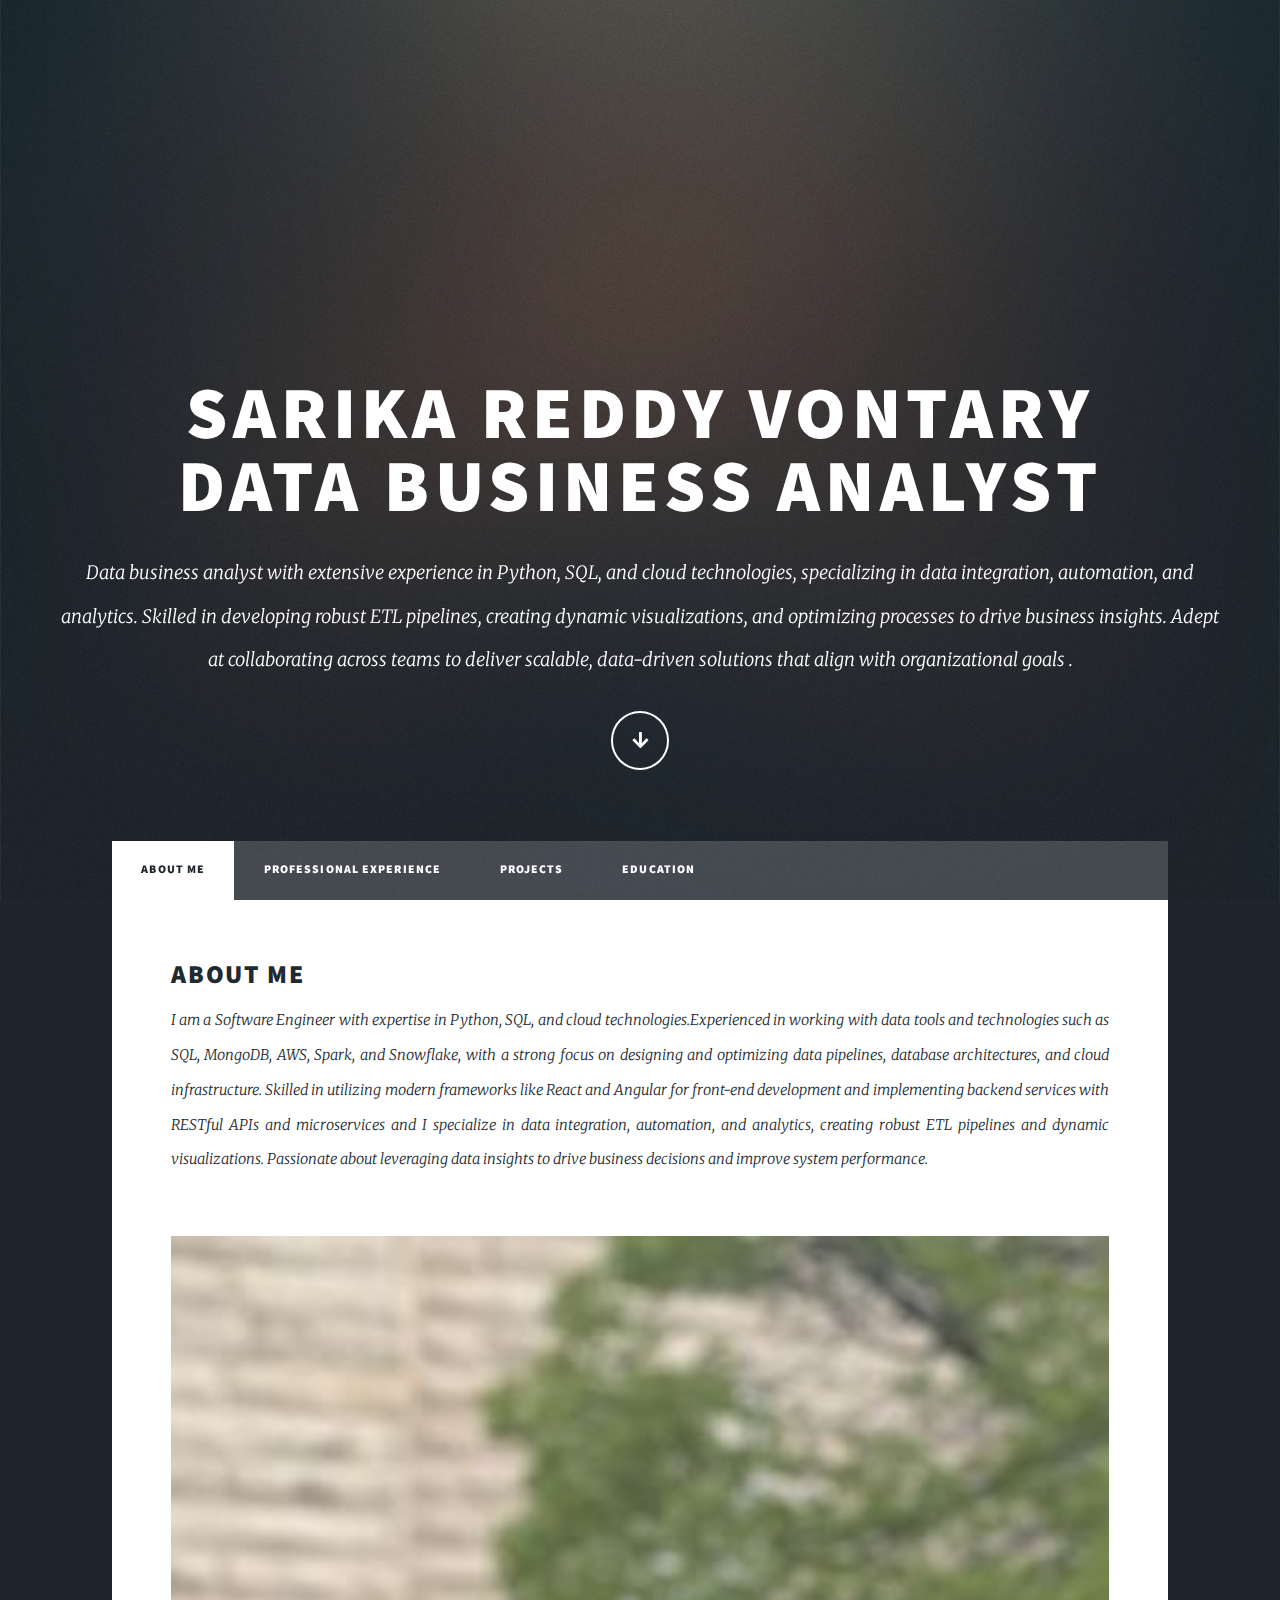
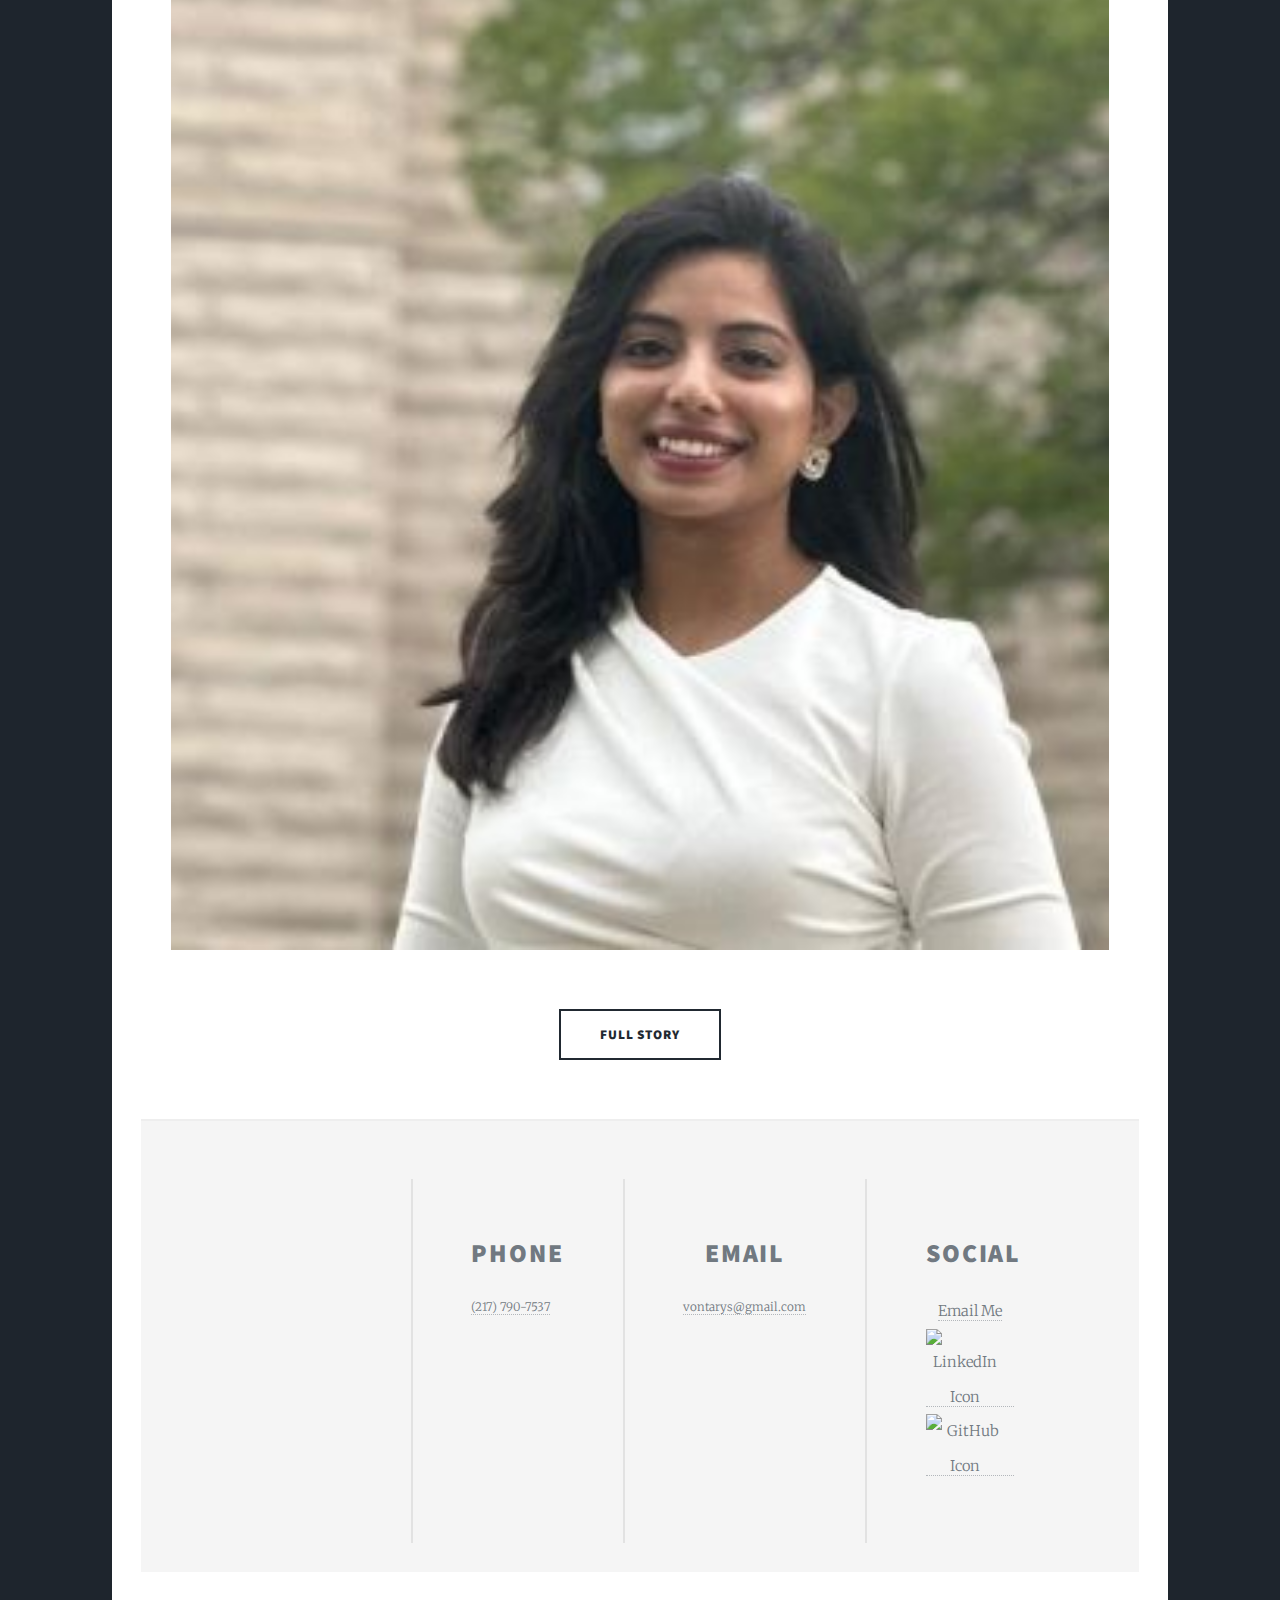
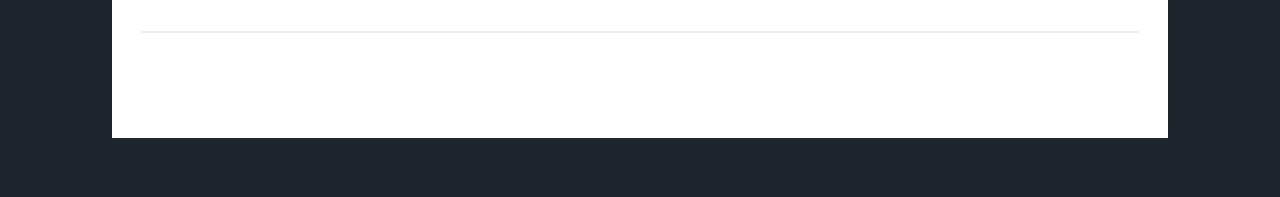
==== commit ecb5d64b: "Update index.html" ====
--- a/index.html
+++ b/index.html
@@ -20,8 +20,8 @@
 				<!-- Intro -->
 					<div id="intro">
 						<h1>SARIKA REDDY VONTARY<br />
-						Software Engineer</h1>
-						<p>Software Engineer with extensive experience in Python, SQL, and cloud technologies, 
+						Data business analyst</h1>
+						<p>Data business analyst with extensive experience in Python, SQL, and cloud technologies, 
 						specializing in data integration, automation, and analytics. Skilled in developing robust ETL pipelines, creating dynamic visualizations, and optimizing processes to drive business insights. 
 						Adept at collaborating across teams to deliver scalable, data-driven solutions that align with organizational goals <a href="https://html5up.net/license"></a>.</p>
 						<ul class="actions">
@@ -42,7 +42,7 @@
 							
 							<li><a href="projects.html">Projects</a></li>
 
-							<li><a href="education.html">Education</a></li>
+							<li><a href="Education.html">Education</a></li>
 						</ul>
 					
 
@@ -125,4 +125,4 @@
 			<script src="assets/js/main.js"></script>
 
 	</body>
-</html>+</html>
